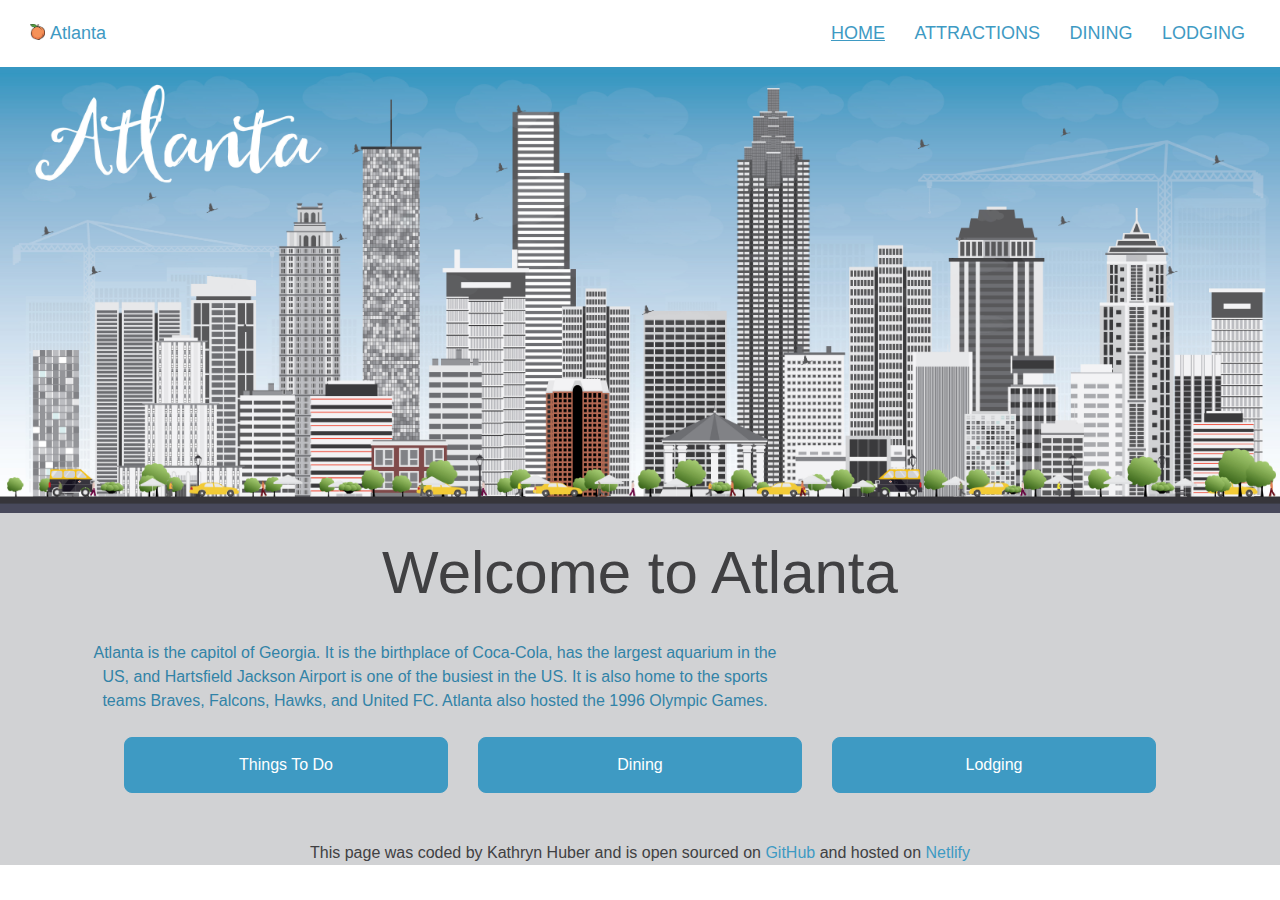
==== index.html @ dfe61197 "Updated lodging.html" ====
<!DOCTYPE html>
<html lang="en">
  <head>
    <meta charset="UTF-8" />
    <meta http-equiv="X-UA-Compatible" content="IE=edge" />
    <meta name="viewport" content="width=device-width, initial-scale=1.0" />
    <!--Bootstrap-->
    <link
      rel="stylesheet"
      href="https://cdn.jsdelivr.net/npm/bootstrap@4.3.1/dist/css/bootstrap.min.css"
      integrity="sha384-ggOyR0iXCbMQv3Xipma34MD+dH/1fQ784/j6cY/iJTQUOhcWr7x9JvoRxT2MZw1T"
      crossorigin="anonymous"
    />
    <!--My CSS File-->
    <link rel="stylesheet" href="/src/styles.css" />

    <title>Hometown Challenge</title>
  </head>
  <body>
    <nav class="d-flex justify-content-between">
      <a href="/" class="logo d-none d-md-block" title="Homepage">
        <img src="/images/peach.png" alt="peach" />Atlanta
      </a>
      <a href="/" class="logo d-block d-md-none" title="Homepage">
        <img src="/images/peach.png" alt="peach" />Atlanta
      </a>

      <ul class="pages">
        <li class="active">
          <a href="/index.html" title="Homepage">HOME</a>
        </li>
        <li>
          <a href="/attractions.html" title="Tour Page">ATTRACTIONS</a>
        </li>
        <li>
          <a href="/dining.html" title="Dining Page">DINING</a>
        </li>
        <li>
          <a href="/lodging.html" title="Lodging Page">LODGING</a>
        </li>
      </ul>
    </nav>

    <div class="banner">
      <img
        src="images/atlanta.jpeg"
        class="atlanta-skyline"
        alt="atlanta skyline"
      />
    </div>
    <div class="hometown">
      <div class="container">
        <br />
        <h1>Welcome to Atlanta</h1>

        <br />
        <p>
          Atlanta is the capitol of Georgia. It is the birthplace of Coca-Cola,
          has the largest aquarium in the US, and Hartsfield Jackson Airport is
          one of the busiest in the US. It is also home to the sports teams
          Braves, Falcons, Hawks, and United FC. Atlanta also hosted the 1996
          Olympic Games.
        </p>
        <div class="row m-4">
          <div class="col-4">
            <a href="/attractions.html" alt="things to do"> Things To Do </a>
          </div>
          <div class="col-4">
            <a
              href="/dining.html"
              target="_blank"
              rel="noreferrer"
              alt="places to eat"
            >
              Dining
            </a>
          </div>
          <div class="col-4">
            <a href="/lodging.html" target="_blank" alt="places to stay">
              Lodging
            </a>
          </div>
        </div>
        <br />
      </div>
    </div>
    <footer>
      <p class="open-source text-center">
        This page was coded by Kathryn Huber and is open sourced on
        <a
          href="https://github.com/krhuber/challenge-hometown"
          class="open-source-link"
          target="_blank"
          alt="github link"
          >GitHub</a
        >
        and hosted on
        <a
          href="https://flourishing-zabaione-586c8c.netlify.app/"
          class="netlify-link"
          target="_blank"
          alt="Netlify link"
          >Netlify</a
        >
      </p>
    </footer>
  </body>
</html>
---- src/styles.css ----
:root {
  --background-color: #d1d2d4;
  --primary-color: #3e9ac3;
  --secondary-color: #404042;
}

nav {
  padding: 20px 30px;
  background-color: white;
  border-radius: 5px;
}

nav img {
  max-width: 15px;
  display: inline-block;
  position: relative;
  top: -2px;
  margin-right: 5px;
}
nav ul {
  padding: 0;
  margin: 0;
}
nav li {
  display: inline;
  list-style: none;
  margin-left: 15px;
  padding: 5px;
  border-radius: 3px;
}
nav a,
.logo {
  font-size: 18px;
}
nav a {
  text-decoration: none;
  font-size: 18px;
  color: var(--primary-color);
  transition: all 100ms ease-in-out;
}

nav a:hover,
nav li.active a {
  color: var(--primary-color);
  text-decoration: underline;
}

footer {
  background: var(--background-color);
  text-decoration: none;
  color: var(--secondary-color);
}
footer .open-source-link {
  text-decoration: none;
  color: var(--primary-color);
}
footer .open-source-link:hover {
  text-decoration: underline;
  color: var(--primary-color);
}
footer .netlify-link {
  text-decoration: none;
  color: var(--primary-color);
}
footer .netlify-link:hover {
  text-decoration: underline;
  color: var(--primary-color);
}

.banner img {
  max-width: 100%;
  display: block;
  background: var(--background-color);
  margin: 0 auto;
}
.hometown {
  background: var(--background-color);
}

.hometown h1 {
  text-align: center;
  color: var(--secondary-color);
  font-size: 60px;
}

.hometown p {
  max-width: 700px;
  text-align: center;
  color: #3183a7;
}

.hometown a {
  display: block;
  text-align: center;
  border: 1px solid var(--primary-color);
  border-radius: 8px;
  padding: 15px 10px;
  background: var(--primary-color);
  color: white;
}

.hometown a:hover {
  background: white;
  color: #3e9ac3;
  text-decoration: none;
  transition: 150ms all ease-in-out;
}

.attractions {
  background: var(--background-color);
}

.attractions img {
  text-align: center;
  max-width: 100%;
}

.attractions h1 {
  text-align: center;
  color: var(--secondary-color);
  font-size: 60px;
}

.attractions h3 {
  text-align: center;
  color: #3183a7;
  text-decoration: underline;
}
.attractions ul {
  list-style: none;
  text-align: center;
}
.attractions-links a {
  text-decoration: none;
  color: var(--primary-color);
}

.attractions-links a:hover {
  text-decoration: underline;
  color: var(--primary-color);
}
.dining {
  background: var(--background-color);
}

.dining img {
  text-align: center;
  max-width: 100%;
}
.dining h1 {
  text-align: center;
  color: var(--secondary-color);
  font-size: 60px;
  margin-top: 20px;
}

.dining .top-restaurants {
  text-decoration: none;
  color: var(--primary-color);
  font-size: 30px;
}

.dining .top-restaurants:hover {
  text-decoration: underline;
  color: var(--primary-color);
}
.dining h4 {
  color: #3e9ac3;
  text-decoration: underline;
}
.dining .varsity-photo {
  max-width: 400px;
}
.dining .varsity-link {
  text-decoration: none;
  color: var(--primary-color);
}

.dining .ok-cafe-photo {
  max-width: 400px;
  margin-bottom: 20px;
}
.dining .ok-cafe-link {
  text-decoration: none;
  color: var(--primary-color);
}

.dining .colonade-photo {
  max-width: 400px;
  margin-bottom: 20px;
}
.dining .colonade-link {
  text-decoration: none;
  color: var(--primary-color);
}
.dining .the-chastain-photo {
  max-width: 400px;
  margin-bottom: 20px;
}
.dining .the-chastain-link {
  text-decoration: none;
  color: var(--primary-color);
}
.dining .takorea-photo {
  max-width: 400px;
  margin-bottom: 20px;
}
.dining .takorea-link {
  text-decoration: none;
  color: var(--primary-color);
}
.dining .tin-lizzys-photo {
  max-width: 400px;
  margin-bottom: 20px;
}
.dining .tin-lizzys-link {
  text-decoration: none;
  color: var(--primary-color);
}

.lodging {
  background: var(--background-color);
}

.lodging img {
  text-align: center;
  max-width: 100%;
}

.lodging h1 {
  text-align: center;
  color: var(--secondary-color);
  font-size: 60px;
}
.lodging h3 {
  color: var(--primary-color);
  margin-bottom: 10px;
}

.lodging .airbnb-photo {
  max-width: 200px;
  margin-bottom: 10px;
}
.lodging .vrbo-photo {
  max-width: 250px;
  margin-bottom: 20px;
}
.lodging .clermont-photo {
  max-width: 250px;
  margin-bottom: 20px;
}
.lodging .ritz-carlton-photo {
  max-width: 250px;
  margin-bottom: 20px;
}

@media (max-width: 900px) {
  nav a {
    font-size: 15px;
  }
  nav {
    padding: 15px 20px;
  }
}
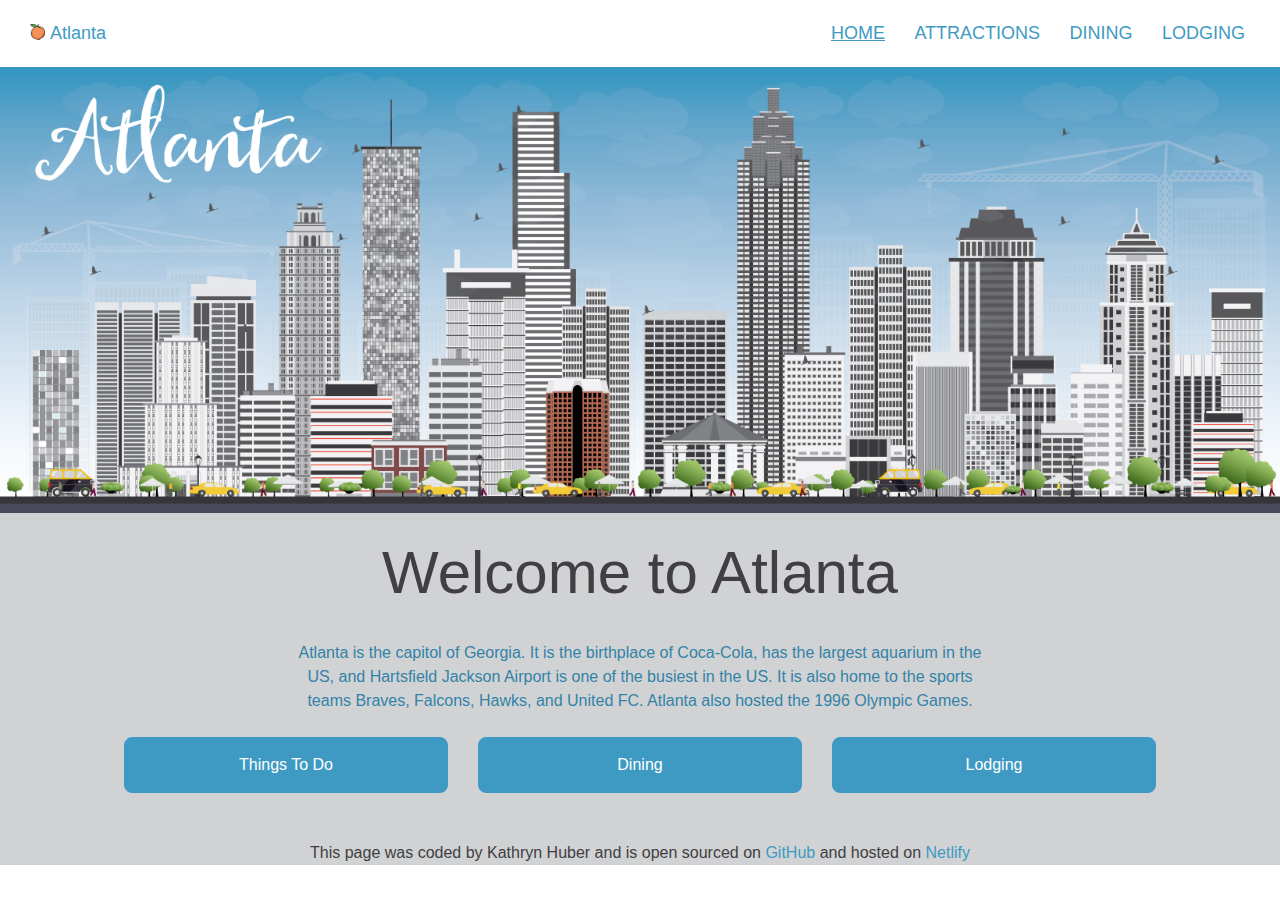
==== commit 998ae175: "Updated CSS" ====
--- a/index.html
+++ b/index.html
@@ -54,7 +54,7 @@
         <h1>Welcome to Atlanta</h1>
 
         <br />
-        <p>
+        <p class="atlanta">
           Atlanta is the capitol of Georgia. It is the birthplace of Coca-Cola,
           has the largest aquarium in the US, and Hartsfield Jackson Airport is
           one of the busiest in the US. It is also home to the sports teams
--- a/src/styles.css
+++ b/src/styles.css
@@ -83,10 +83,11 @@
   font-size: 60px;
 }
 
-.hometown p {
+.hometown .atlanta {
   max-width: 700px;
   text-align: center;
   color: #3183a7;
+  margin: 0 auto;
 }
 
 .hometown a {
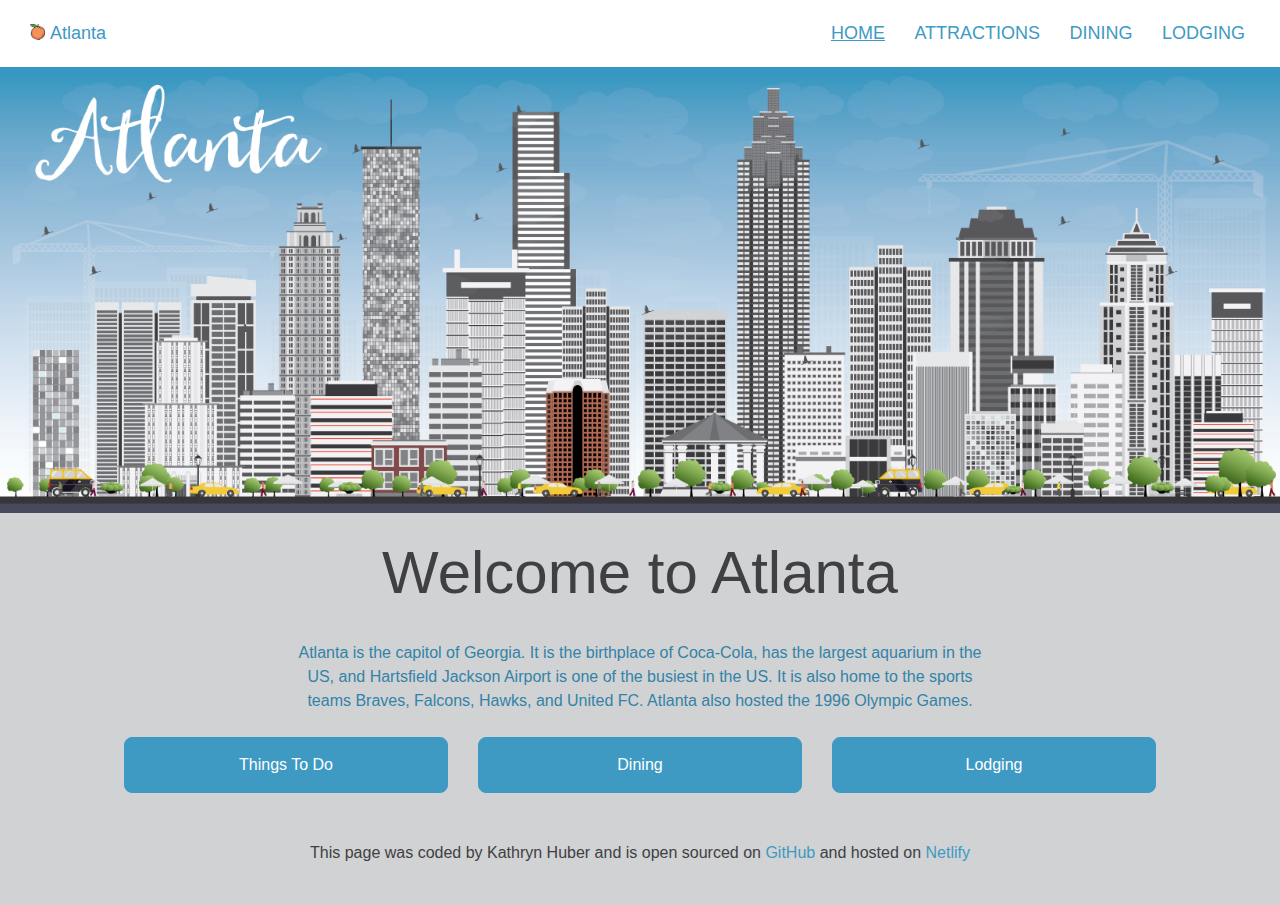
==== commit 83de804d: "Added images to attractions.html" ====
--- a/index.html
+++ b/index.html
@@ -103,6 +103,7 @@
           >Netlify</a
         >
       </p>
+      <br />
     </footer>
   </body>
 </html>
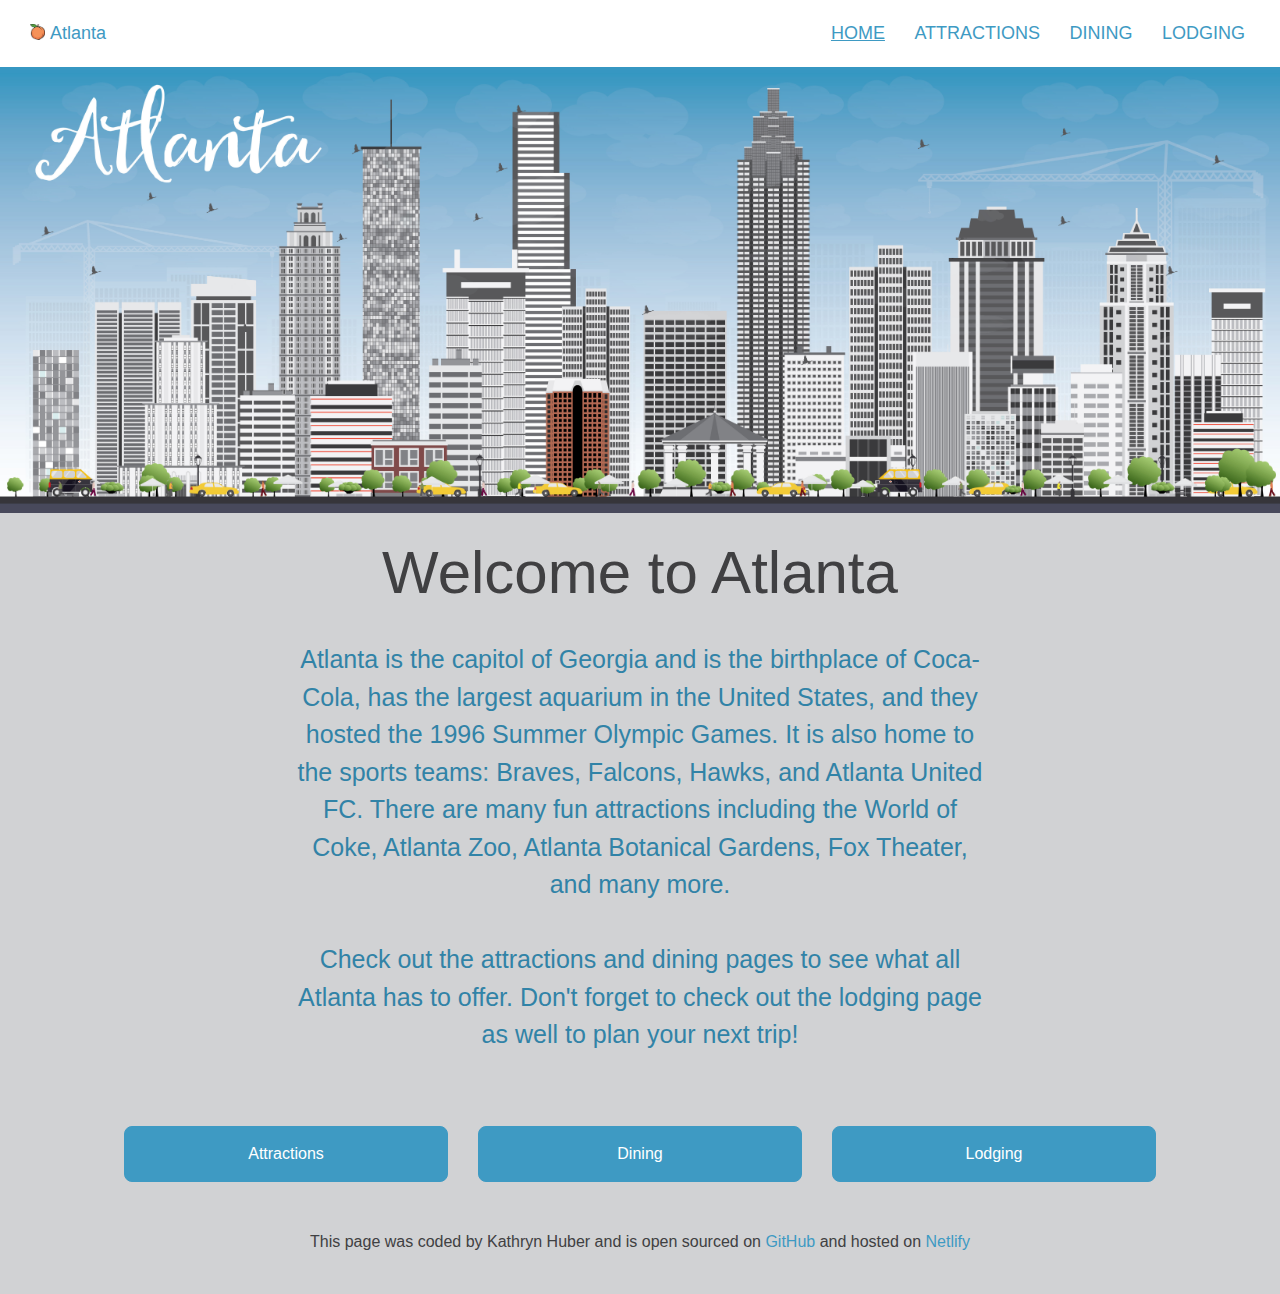
==== commit 83bd95ca: "Updated paragraph on index.html" ====
--- a/index.html
+++ b/index.html
@@ -4,6 +4,7 @@
     <meta charset="UTF-8" />
     <meta http-equiv="X-UA-Compatible" content="IE=edge" />
     <meta name="viewport" content="width=device-width, initial-scale=1.0" />
+
     <!--Bootstrap-->
     <link
       rel="stylesheet"
@@ -52,18 +53,27 @@
       <div class="container">
         <br />
         <h1>Welcome to Atlanta</h1>
-
         <br />
+        <!-- <h3>Plan your next visit!</h3> -->
+        <!-- <br /> -->
         <p class="atlanta">
-          Atlanta is the capitol of Georgia. It is the birthplace of Coca-Cola,
-          has the largest aquarium in the US, and Hartsfield Jackson Airport is
-          one of the busiest in the US. It is also home to the sports teams
-          Braves, Falcons, Hawks, and United FC. Atlanta also hosted the 1996
-          Olympic Games.
+          Atlanta is the capitol of Georgia and is the birthplace of Coca-Cola,
+          has the largest aquarium in the United States, and they hosted the
+          1996 Summer Olympic Games. It is also home to the sports teams:
+          Braves, Falcons, Hawks, and Atlanta United FC. There are many fun
+          attractions including the World of Coke, Atlanta Zoo, Atlanta
+          Botanical Gardens, Fox Theater, and many more.
+          <br />
+          <br />
+          Check out the attractions and dining pages to see what all Atlanta has
+          to offer. Don't forget to check out the lodging page as well to plan
+          your next trip!
         </p>
+        <br />
+        <br />
         <div class="row m-4">
           <div class="col-4">
-            <a href="/attractions.html" alt="things to do"> Things To Do </a>
+            <a href="/attractions.html" alt="attractions"> Attractions </a>
           </div>
           <div class="col-4">
             <a
--- a/src/styles.css
+++ b/src/styles.css
@@ -82,12 +82,17 @@
   color: var(--secondary-color);
   font-size: 60px;
 }
-
-.hometown .atlanta {
+/* .hometown h3 {
+  color: #3183a7;
+  text-align: center;
+} */
+
+.hometown p {
   max-width: 700px;
   text-align: center;
   color: #3183a7;
   margin: 0 auto;
+  font-size: 25px;
 }
 
 .hometown a {
@@ -113,7 +118,8 @@
 
 .attractions img {
   text-align: center;
-  max-width: 100%;
+  max-width: 300px;
+  max-height: 300px;
 }
 
 .attractions h1 {
@@ -125,21 +131,22 @@
 .attractions h3 {
   text-align: center;
   color: #3183a7;
-  text-decoration: underline;
+  font-size: 40px;
 }
 .attractions ul {
   list-style: none;
   text-align: center;
 }
-.attractions-links a {
-  text-decoration: none;
-  color: var(--primary-color);
-}
-
-.attractions-links a:hover {
-  text-decoration: underline;
-  color: var(--primary-color);
-}
+.attractions a {
+  text-decoration: none;
+  color: var(--primary-color);
+}
+
+.attractions a:hover {
+  text-decoration: underline;
+  color: var(--primary-color);
+}
+
 .dining {
   background: var(--background-color);
 }
@@ -152,58 +159,51 @@
   text-align: center;
   color: var(--secondary-color);
   font-size: 60px;
-  margin-top: 20px;
-}
-
-.dining .top-restaurants {
-  text-decoration: none;
+}
+.dining h2 {
+  color: #3183a7;
+  font-size: 40px;
+}
+
+.dining h4 {
   color: var(--primary-color);
   font-size: 30px;
 }
-
-.dining .top-restaurants:hover {
-  text-decoration: underline;
-  color: var(--primary-color);
-}
-.dining h4 {
+.dining .varsity-photo {
+  max-width: 400px;
+}
+.dining .varsity-link {
+  text-decoration: none;
+  color: var(--primary-color);
+}
+
+.dining .ok-cafe-photo {
+  max-width: 400px;
+  margin-bottom: 20px;
+}
+.dining .ok-cafe-link {
+  text-decoration: none;
+  color: var(--primary-color);
+}
+
+.dining .colonade-photo {
+  max-width: 400px;
+  margin-bottom: 20px;
+}
+.dining .colonade-link {
+  text-decoration: none;
+  color: var(--primary-color);
+}
+.dining .the-chastain-photo {
+  max-width: 400px;
+  margin-bottom: 20px;
+}
+.dining .the-chastain-link {
+  text-decoration: none;
   color: #3e9ac3;
-  text-decoration: underline;
-}
-.dining .varsity-photo {
-  max-width: 400px;
-}
-.dining .varsity-link {
-  text-decoration: none;
-  color: var(--primary-color);
-}
-
-.dining .ok-cafe-photo {
-  max-width: 400px;
-  margin-bottom: 20px;
-}
-.dining .ok-cafe-link {
-  text-decoration: none;
-  color: var(--primary-color);
-}
-
-.dining .colonade-photo {
-  max-width: 400px;
-  margin-bottom: 20px;
-}
-.dining .colonade-link {
-  text-decoration: none;
-  color: var(--primary-color);
-}
-.dining .the-chastain-photo {
-  max-width: 400px;
-  margin-bottom: 20px;
-}
-.dining .the-chastain-link {
-  text-decoration: none;
-  color: var(--primary-color);
 }
 .dining .takorea-photo {
-  max-width: 400px;
+  max-width: 490px;
   margin-bottom: 20px;
 }
 .dining .takorea-link {
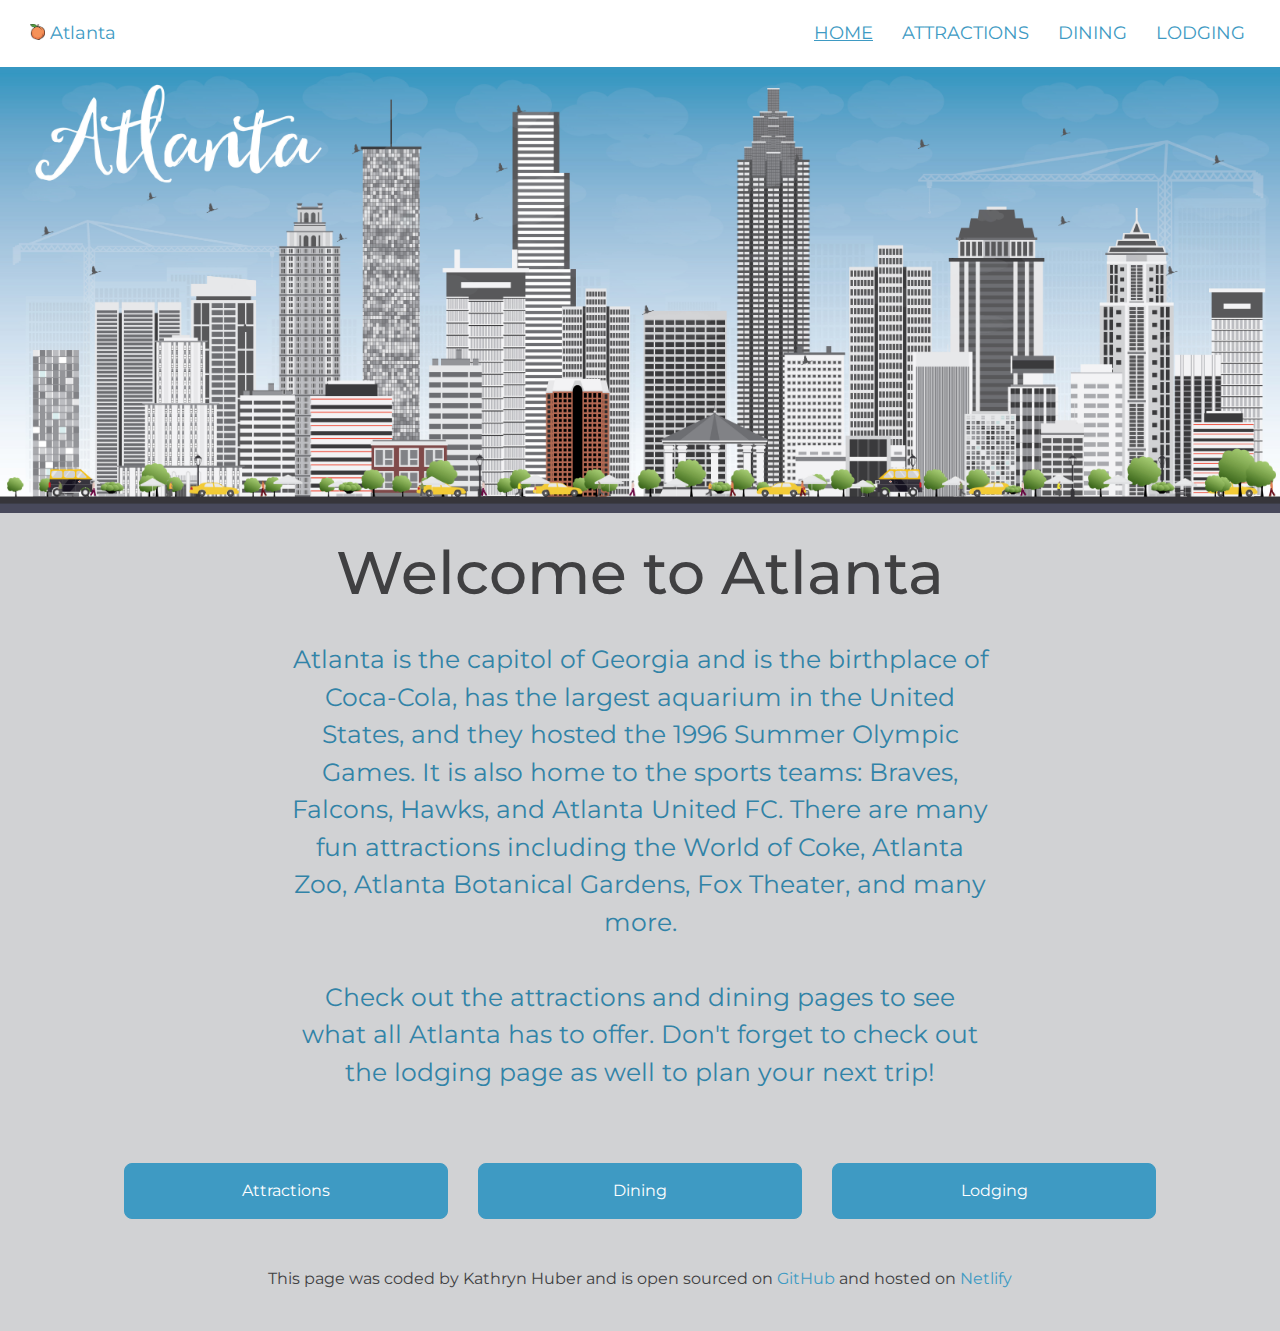
==== commit 5474a9c2: "Added google fonts" ====
--- a/index.html
+++ b/index.html
@@ -4,6 +4,14 @@
     <meta charset="UTF-8" />
     <meta http-equiv="X-UA-Compatible" content="IE=edge" />
     <meta name="viewport" content="width=device-width, initial-scale=1.0" />
+
+    <!--Google Fonts-->
+    <link rel="preconnect" href="https://fonts.googleapis.com" />
+    <link rel="preconnect" href="https://fonts.gstatic.com" crossorigin />
+    <link
+      href="https://fonts.googleapis.com/css2?family=Montserrat:wght@300;400;500&display=swap"
+      rel="stylesheet"
+    />
 
     <!--Bootstrap-->
     <link
--- a/src/styles.css
+++ b/src/styles.css
@@ -3,7 +3,9 @@
   --primary-color: #3e9ac3;
   --secondary-color: #404042;
 }
-
+body {
+  font-family: "Montserrat", sans-serif;
+}
 nav {
   padding: 20px 30px;
   background-color: white;
@@ -130,8 +132,9 @@
 
 .attractions h3 {
   text-align: center;
-  color: #3183a7;
-  font-size: 40px;
+  margin: 0 auto;
+  color: #3183a7;
+  font-size: 45px;
 }
 .attractions ul {
   list-style: none;
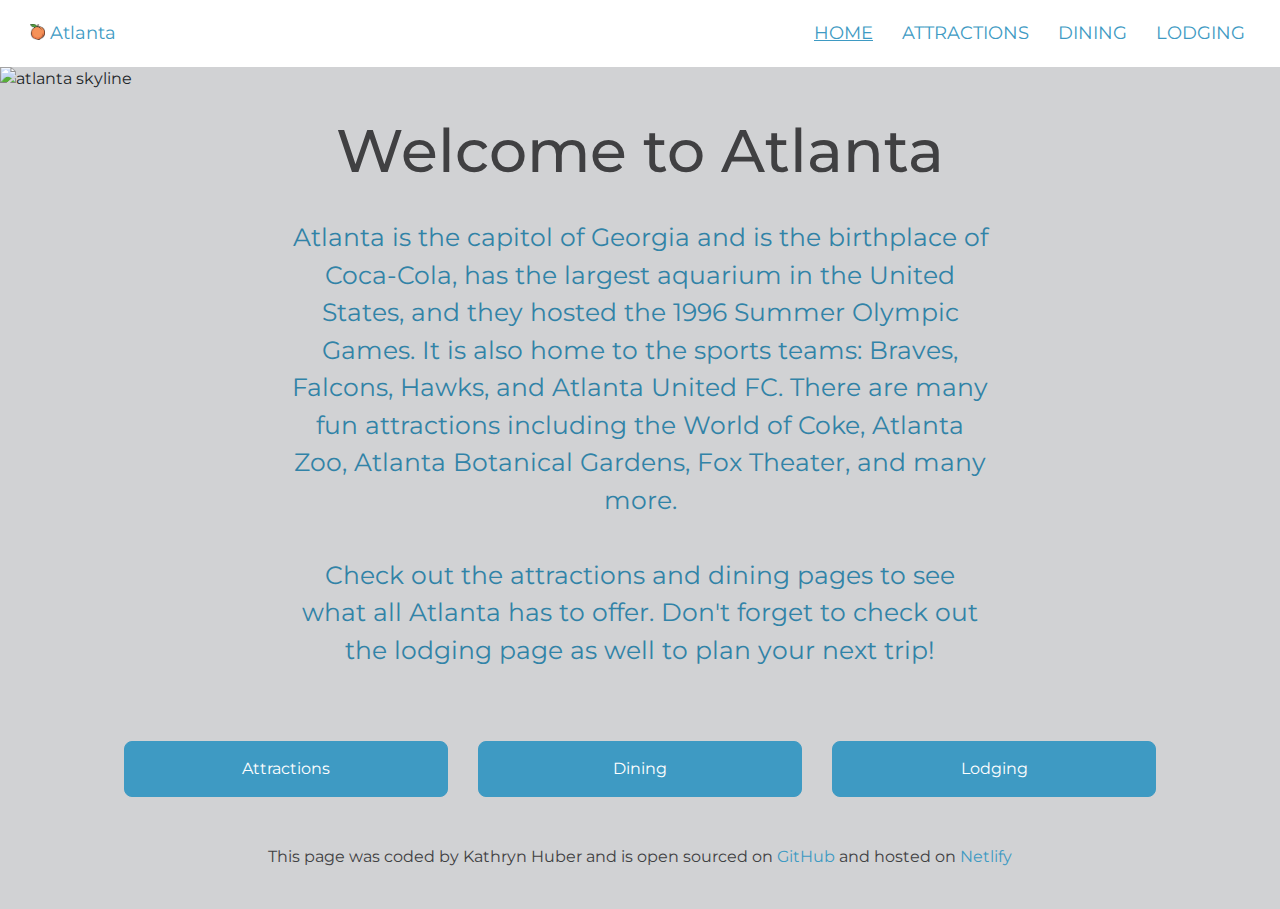
==== commit 4d07bd57: "Updated images" ====
--- a/index.html
+++ b/index.html
@@ -52,7 +52,7 @@
 
     <div class="banner">
       <img
-        src="images/atlanta.jpeg"
+        src="images/atlanta.png"
         class="atlanta-skyline"
         alt="atlanta skyline"
       />
--- a/src/styles.css
+++ b/src/styles.css
@@ -30,10 +30,7 @@
   padding: 5px;
   border-radius: 3px;
 }
-nav a,
-.logo {
-  font-size: 18px;
-}
+
 nav a {
   text-decoration: none;
   font-size: 18px;
@@ -119,9 +116,9 @@
 }
 
 .attractions img {
+  display: inline-block;
   text-align: center;
   max-width: 300px;
-  max-height: 300px;
 }
 
 .attractions h1 {
@@ -150,6 +147,48 @@
   color: var(--primary-color);
 }
 
+.attractions .braves-stadium-photo {
+  text-align: center;
+  margin: 0 auto;
+  max-width: 400px;
+}
+.attractions .falcons-stadium-photo {
+  text-align: center;
+  margin: 0 auto;
+  max-width: 390px;
+}
+
+.attractions .atlanta-united-stadium-photo {
+  text-align: center;
+  margin: 0 auto;
+  max-width: 400px;
+}
+
+.attractions .hawks-stadium-photo {
+  text-align: center;
+  margin: 0 auto;
+  max-width: 400px;
+}
+
+.attractions .fox-theater-photo {
+  text-align: center;
+  margin: 0 auto;
+  max-width: 375px;
+}
+.attractions .atl-symphony-photo {
+  text-align: center;
+  margin: 0 auto;
+  max-width: 375px;
+}
+.attractions .tabernacle-photo {
+  text-align: center;
+  margin: 0 auto;
+  max-width: 318px;
+}
+.attractions .symphony-link {
+  position: relative;
+  right: -23px;
+}
 .dining {
   background: var(--background-color);
 }
@@ -165,15 +204,27 @@
 }
 .dining h2 {
   color: #3183a7;
-  font-size: 40px;
+  font-size: 35px;
+  font-weight: bold;
+  text-align: center;
 }
 
 .dining h4 {
   color: var(--primary-color);
   font-size: 30px;
-}
+  text-align: center;
+}
+.dining h4:hover {
+  color: var(--primary-color);
+  text-decoration: underline;
+}
+
 .dining .varsity-photo {
   max-width: 400px;
+  margin: 0 auto;
+  text-align: center;
+  margin: 0 auto;
+  text-align: center;
 }
 .dining .varsity-link {
   text-decoration: none;
@@ -182,7 +233,8 @@
 
 .dining .ok-cafe-photo {
   max-width: 400px;
-  margin-bottom: 20px;
+  margin: 0 auto;
+  text-align: center;
 }
 .dining .ok-cafe-link {
   text-decoration: none;
@@ -191,7 +243,8 @@
 
 .dining .colonade-photo {
   max-width: 400px;
-  margin-bottom: 20px;
+  margin: 0 auto;
+  text-align: center;
 }
 .dining .colonade-link {
   text-decoration: none;
@@ -199,15 +252,17 @@
 }
 .dining .the-chastain-photo {
   max-width: 400px;
-  margin-bottom: 20px;
+  margin: 0 auto;
+  text-align: center;
 }
 .dining .the-chastain-link {
   text-decoration: none;
   color: #3e9ac3;
 }
 .dining .takorea-photo {
-  max-width: 490px;
-  margin-bottom: 20px;
+  max-width: 485px;
+  margin: 0 auto;
+  text-align: center;
 }
 .dining .takorea-link {
   text-decoration: none;
@@ -215,7 +270,8 @@
 }
 .dining .tin-lizzys-photo {
   max-width: 400px;
-  margin-bottom: 20px;
+  margin: 0 auto;
+  text-align: center;
 }
 .dining .tin-lizzys-link {
   text-decoration: none;
@@ -224,6 +280,7 @@
 
 .lodging {
   background: var(--background-color);
+  text-align: center;
 }
 
 .lodging img {
@@ -241,21 +298,38 @@
   margin-bottom: 10px;
 }
 
+.lodging a {
+  text-decoration: none;
+  color: var(--primary-color);
+}
+
+.lodging a:hover {
+  text-decoration: underline;
+  color: var(--primary-color);
+}
 .lodging .airbnb-photo {
   max-width: 200px;
   margin-bottom: 10px;
+  margin: 0 auto;
+  text-align: center;
 }
 .lodging .vrbo-photo {
   max-width: 250px;
   margin-bottom: 20px;
+  margin: 0 auto;
+  text-align: center;
 }
 .lodging .clermont-photo {
-  max-width: 250px;
+  max-width: 300px;
   margin-bottom: 20px;
-}
-.lodging .ritz-carlton-photo {
-  max-width: 250px;
+  margin: 0 auto;
+  text-align: center;
+}
+.lodging .hilton-photo {
+  max-width: 300px;
   margin-bottom: 20px;
+  margin: 0 auto;
+  text-align: center;
 }
 
 @media (max-width: 900px) {
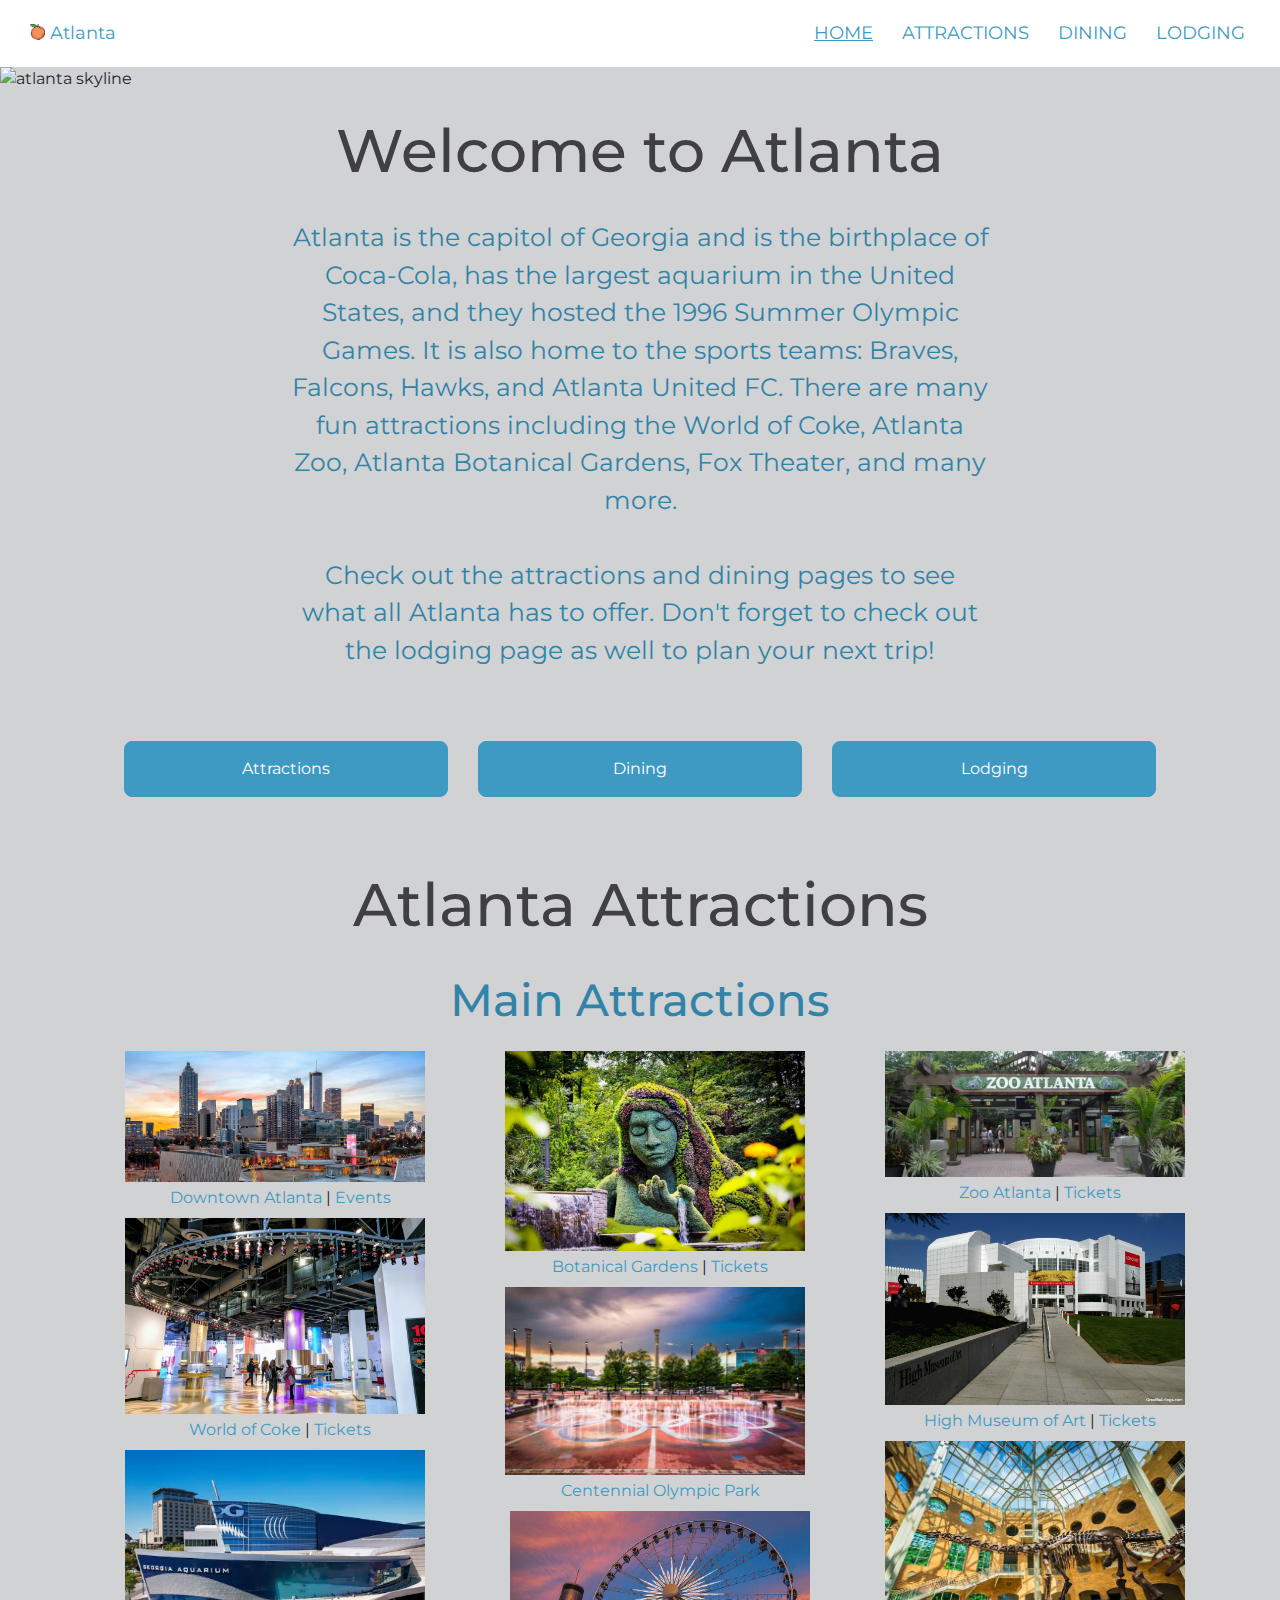
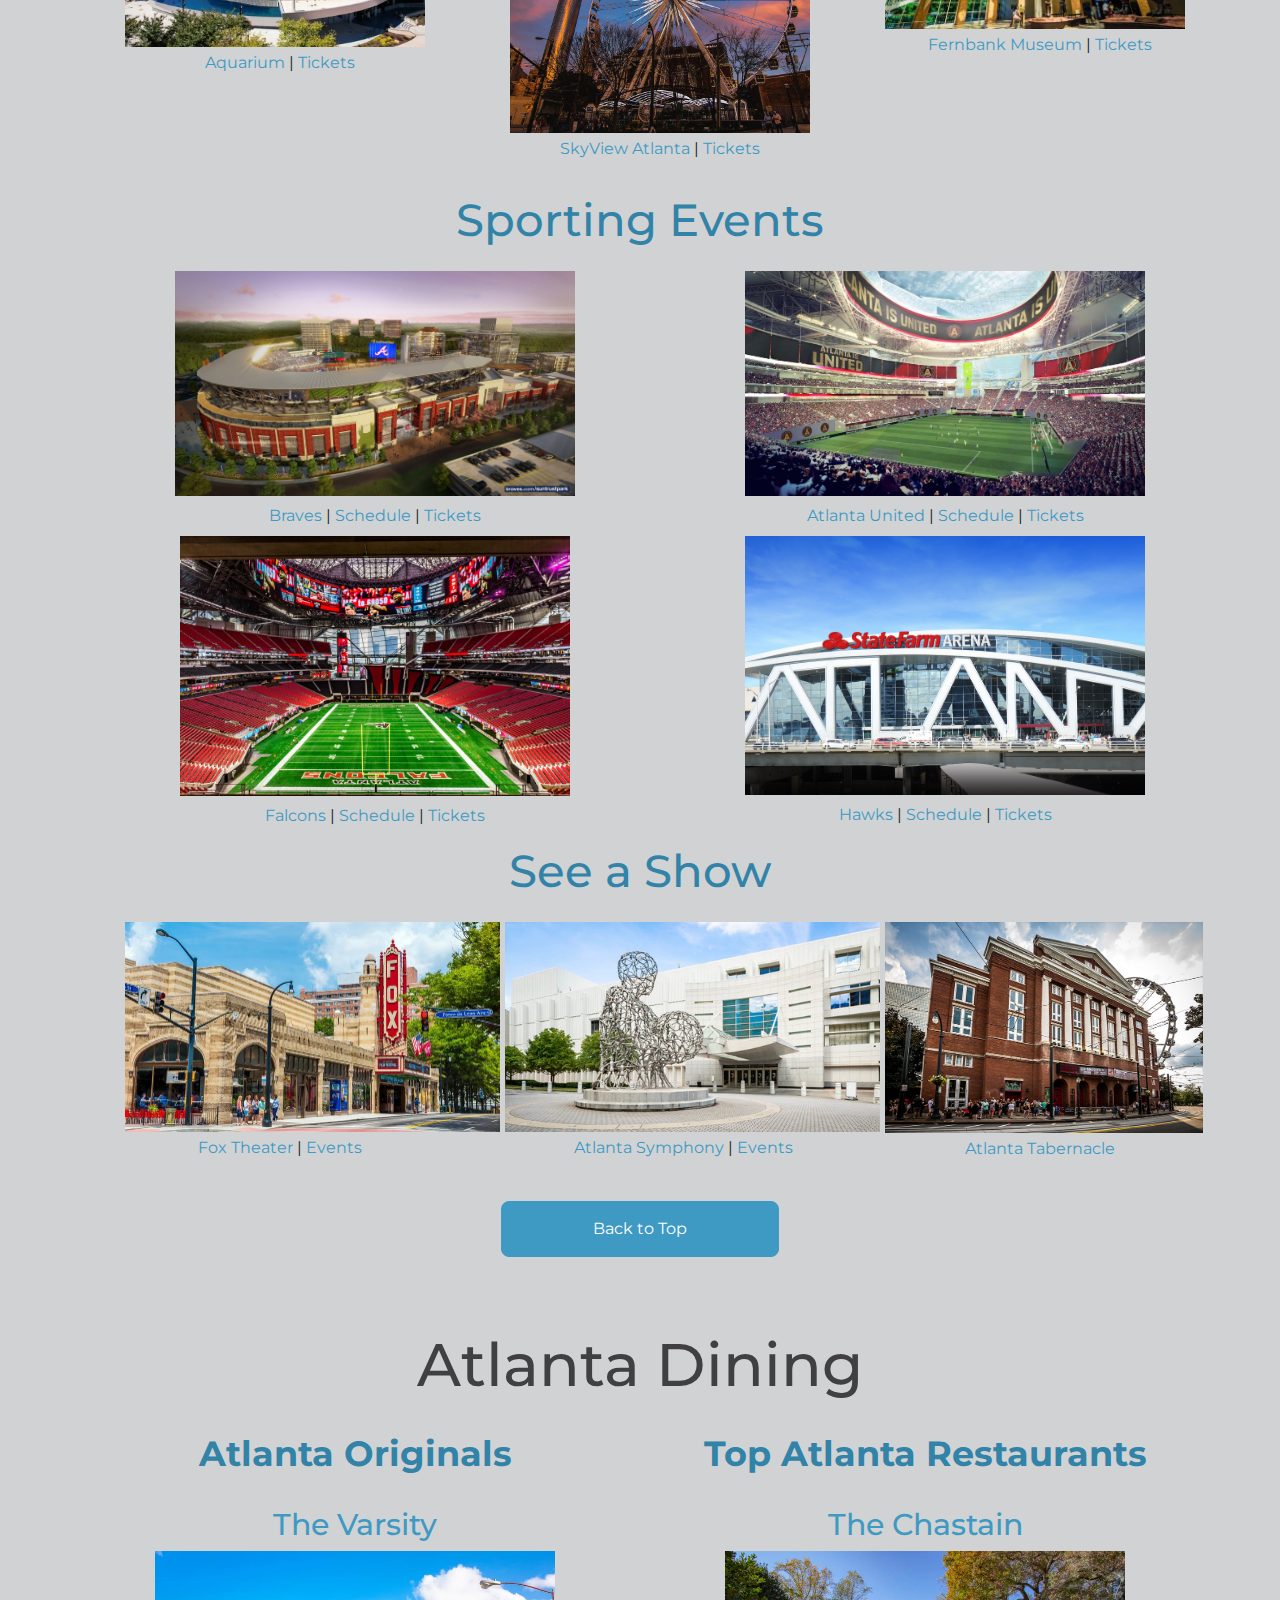
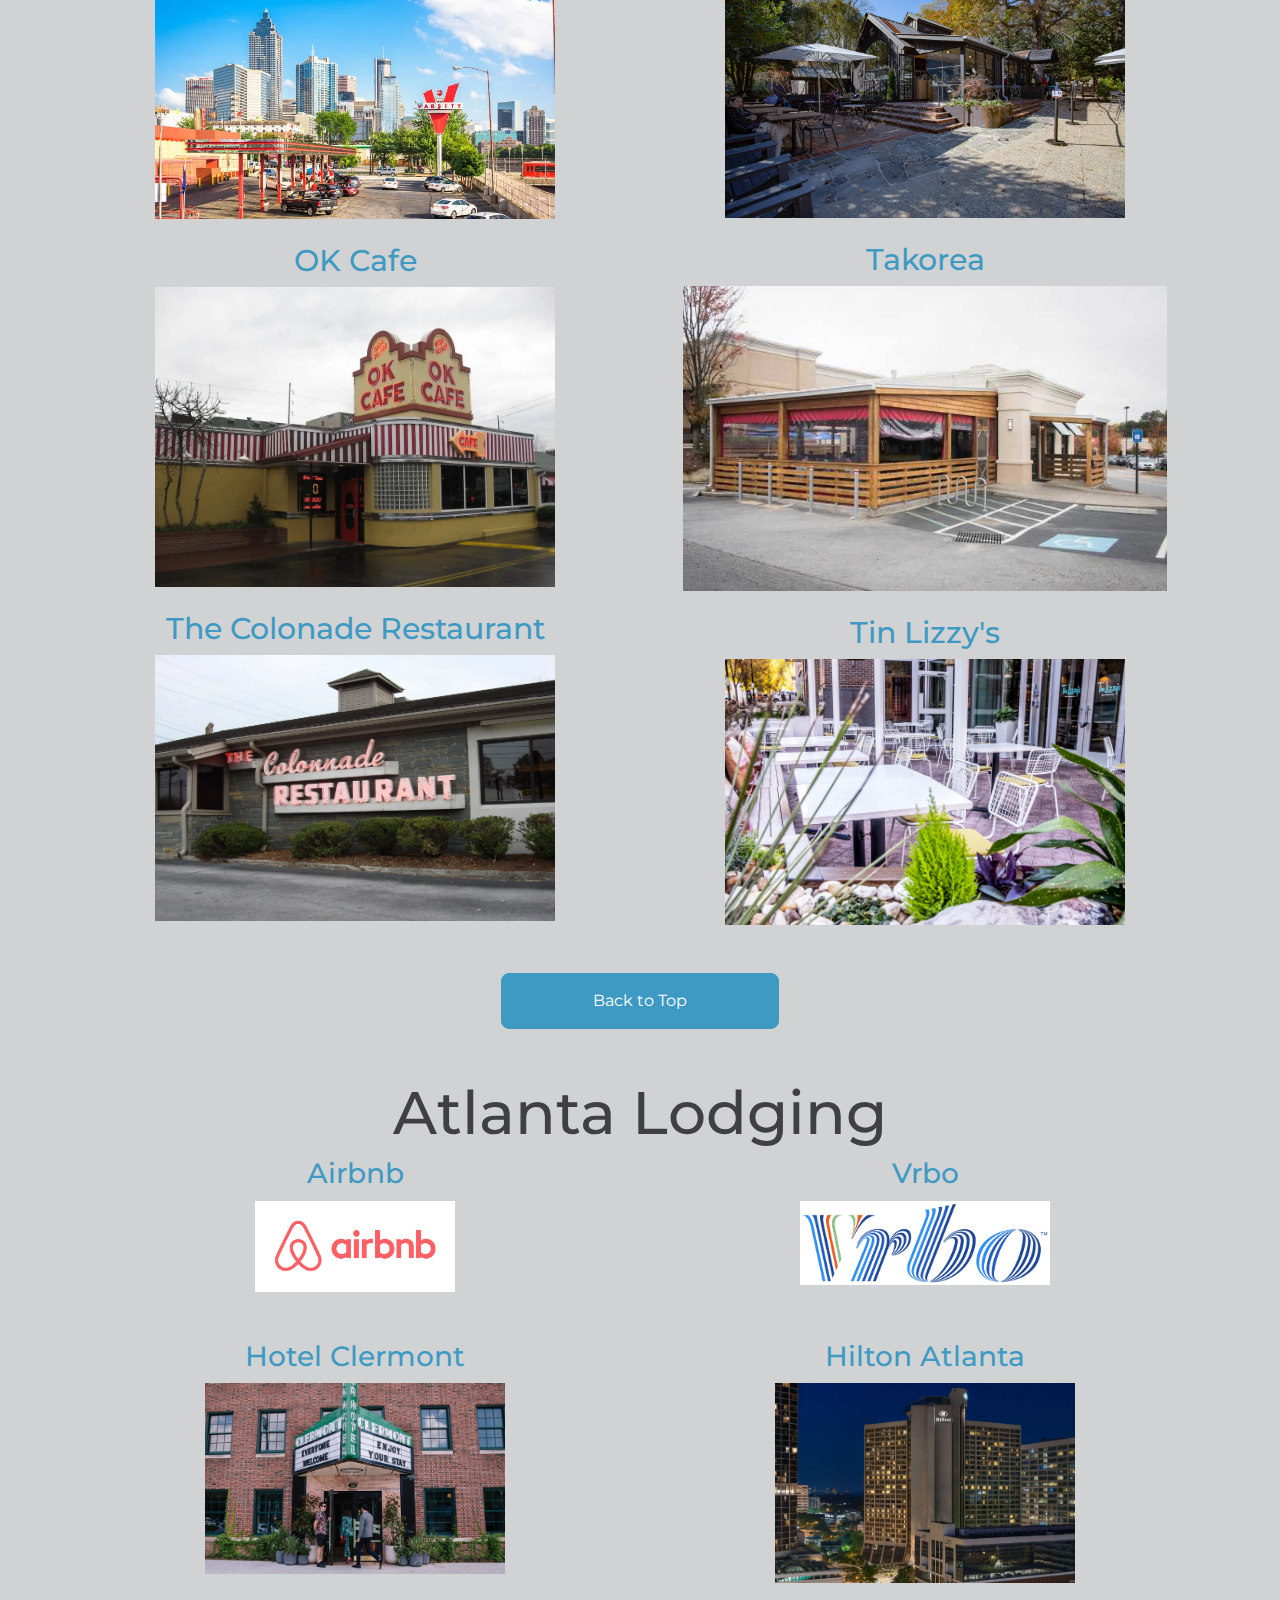
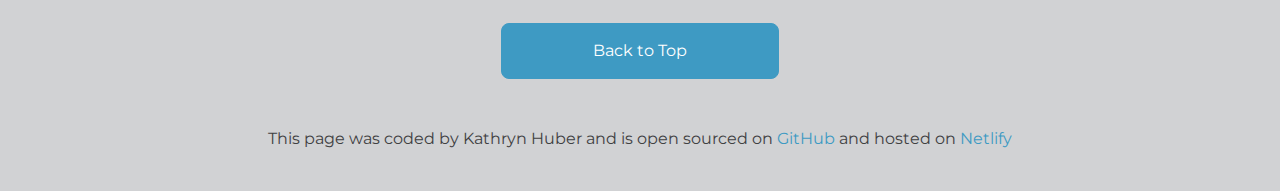
==== commit dada8c38: "Made site all one page on index.html" ====
--- a/index.html
+++ b/index.html
@@ -34,18 +34,18 @@
         <img src="/images/peach.png" alt="peach" />Atlanta
       </a>
 
-      <ul class="pages">
+      <ul class="pages" id="back-to-top">
         <li class="active">
           <a href="/index.html" title="Homepage">HOME</a>
         </li>
         <li>
-          <a href="/attractions.html" title="Tour Page">ATTRACTIONS</a>
+          <a href="#attractions" title="Tour Page">ATTRACTIONS</a>
         </li>
         <li>
-          <a href="/dining.html" title="Dining Page">DINING</a>
+          <a href="#dining" title="Dining Page">DINING</a>
         </li>
         <li>
-          <a href="/lodging.html" title="Lodging Page">LODGING</a>
+          <a href="#lodging" title="Lodging Page">LODGING</a>
         </li>
       </ul>
     </nav>
@@ -79,29 +79,661 @@
         </p>
         <br />
         <br />
-        <div class="row m-4">
-          <div class="col-4">
-            <a href="/attractions.html" alt="attractions"> Attractions </a>
-          </div>
-          <div class="col-4">
-            <a
-              href="/dining.html"
-              target="_blank"
-              rel="noreferrer"
-              alt="places to eat"
-            >
-              Dining
-            </a>
-          </div>
-          <div class="col-4">
-            <a href="/lodging.html" target="_blank" alt="places to stay">
-              Lodging
-            </a>
+        <div class="row m-4 links">
+          <div class="col-4">
+            <a href="#attractions" alt="attractions"> Attractions </a>
+          </div>
+          <div class="col-4">
+            <a href="#dining" alt="places to eat"> Dining </a>
+          </div>
+          <div class="col-4">
+            <a href="#lodging" alt="places to stay"> Lodging </a>
           </div>
         </div>
         <br />
       </div>
     </div>
+    <!--ATTRACTIONS INFO-->
+    <div class="attractions" id="attractions">
+      <div class="container">
+        <br />
+        <h1>Atlanta Attractions</h1>
+
+        <br />
+        <div class="row">
+          <h3>Main Attractions</h3>
+        </div>
+        <br />
+        <div class="attractions-links row">
+          <div class="col-4">
+            <ul>
+              <li class="mb-2">
+                <img
+                  src="/images/downtown_atl.png"
+                  class="downtown-atl-photo mb-1 d-none d-lg-block"
+                />
+                <a
+                  href="https://www.atlantadowntown.com/"
+                  alt="downtown Atlanta"
+                  target="_blank"
+                  >Downtown Atlanta</a
+                >
+                |
+                <a
+                  href="https://www.atlantadowntown.com/experience/events"
+                  alt="events"
+                  target="_blank"
+                  >Events</a
+                >
+              </li>
+              <li class="mb-2">
+                <img
+                  src="/images/coke.png"
+                  class="world-of-coke-photo mb-1 d-none d-lg-block"
+                />
+                <a
+                  href="https://www.worldofcoca-cola.com/"
+                  alt="World of Coke Site"
+                  target="_blank"
+                  >World of Coke</a
+                >
+                |
+                <a
+                  href="https://www.worldofcoca-cola.com/plan-your-visit/"
+                  alt="world of coke tickets"
+                  target="_blank"
+                  >Tickets</a
+                >
+              </li>
+              <li class="mb-2">
+                <img
+                  src="/images/aquarium.png"
+                  class="aquarium-photo mb-1 d-none d-lg-block"
+                />
+                <a
+                  href="https://www.georgiaaquarium.org/"
+                  alt="GA Aquarium Site"
+                  target="_blank"
+                  >Aquarium</a
+                >
+                |
+                <a
+                  href="https://www.georgiaaquarium.org/tickets/"
+                  alt="aquarium tickets"
+                  target="_blank"
+                  >Tickets</a
+                >
+              </li>
+            </ul>
+          </div>
+
+          <div class="col-4">
+            <ul>
+              <li class="mb-2">
+                <img
+                  src="/images/garden.png"
+                  class="botanical-photo mb-1 d-none d-lg-block"
+                />
+                <a
+                  href="https://atlantabg.org/"
+                  alt="The Botanical Gardens Site"
+                  target="_blank"
+                  >Botanical Gardens</a
+                >
+                |
+                <a
+                  href="https://atlantabg.org/tickets/"
+                  alt="The Botanical Gardens tickets"
+                  target="_blank"
+                  >Tickets</a
+                >
+              </li>
+              <li class="mb-2">
+                <img
+                  src="/images/centenial_olympic_park.png"
+                  class="centennial-photo mb-1 d-none d-lg-block"
+                />
+                <a
+                  href="https://www.gwcca.org/centennial-olympic-park"
+                  alt="Centennial Olympic Park Site"
+                  target="_blank"
+                  >Centennial Olympic Park</a
+                >
+              </li>
+              <li class="mb-2">
+                <img
+                  src="/images/atl_skyview.png"
+                  class="skyview-photo mb-1 d-none d-lg-block"
+                />
+                <a
+                  href="https://www.skyviewatlanta.com/"
+                  alt="Skyview ATL Site"
+                  target="_blank"
+                  >SkyView Atlanta</a
+                >
+                |
+                <a
+                  href="https://www.skyviewatlanta.com/tickets"
+                  alt="Skyview tickets"
+                  target="_blank"
+                  >Tickets</a
+                >
+              </li>
+            </ul>
+          </div>
+
+          <div class="col-4">
+            <ul>
+              <li class="mb-2">
+                <img
+                  src="/images/zoo_atl.png"
+                  class="zoo-photo mb-1 d-none d-lg-block"
+                />
+                <a
+                  href="https://zooatlanta.org/"
+                  alt="Zoo ATL Site"
+                  target="_blank"
+                  >Zoo Atlanta</a
+                >
+                |
+                <a
+                  href="https://zooatlanta.org/tickets/"
+                  alt="Zoo tickets"
+                  target="_blank"
+                  >Tickets</a
+                >
+              </li>
+              <li class="mb-2">
+                <img
+                  src="/images/high_museum.png"
+                  class="high-museum-photo mb-1 d-none d-lg-block"
+                />
+                <a
+                  href="https://high.org/"
+                  alt="High Muesum Site"
+                  target="_blank"
+                  >High Museum of Art</a
+                >
+                |
+                <a
+                  href="https://high.org/tickets/"
+                  alt="High Musuem tickets"
+                  target="_blank"
+                  >Tickets</a
+                >
+              </li>
+              <li class="mb-2">
+                <img
+                  src="/images/fernbank.png"
+                  class="fernbank-museum-photo mb-1 d-none d-lg-block"
+                />
+                <a
+                  href="https://www.fernbankmuseum.org/"
+                  alt="fernbank muesum"
+                  target="_blank"
+                  >Fernbank Museum</a
+                >
+                |
+                <a
+                  href="https://www.fernbankmuseum.org/visit/buy-tickets/non-member-tickets/"
+                  alt="fernbank tickets"
+                  target="_blank"
+                  >Tickets</a
+                >
+              </li>
+            </ul>
+          </div>
+        </div>
+        <div class="row">
+          <h3 class="mt-3">Sporting Events</h3>
+        </div>
+        <br />
+        <div class="row attractions-links">
+          <div class="col-6">
+            <ul>
+              <li class="mb-2">
+                <img
+                  src="/images/braves.png"
+                  class="braves-stadium-photo mb-2 d-none d-lg-block"
+                />
+
+                <a
+                  href="https://www.mlb.com/braves"
+                  alt="braves homepage"
+                  target="_blank"
+                  >Braves</a
+                >
+                |
+                <a
+                  href="https://www.mlb.com/braves/schedule"
+                  alt="braves schedule"
+                  target="_blank"
+                  >Schedule</a
+                >
+                |
+                <a
+                  href="https://www.mlb.com/braves/tickets"
+                  alt="Braves Tickets"
+                  target="_blank"
+                  >Tickets</a
+                >
+              </li>
+              <li class="mb-2">
+                <img
+                  src="/images/mercedes_benz.png"
+                  class="falcons-stadium-photo mb-2 d-none d-lg-block"
+                />
+
+                <a
+                  href="https://www.atlantafalcons.com/"
+                  alt="falcons homepage"
+                  target="_blank"
+                  >Falcons</a
+                >
+                |
+                <a
+                  href="https://www.atlantafalcons.com/schedule/"
+                  alt="falcons schedule"
+                  target="_blank"
+                  >Schedule</a
+                >
+                |
+                <a
+                  href="https://www.atlantafalcons.com/tickets/"
+                  alt="falcons tickets"
+                  target="_blank"
+                  >Tickets</a
+                >
+              </li>
+            </ul>
+          </div>
+
+          <div class="col-6">
+            <ul>
+              <li class="mb-2">
+                <img
+                  src="/images/atlanta_united.png"
+                  class="atlanta-united-stadium-photo mb-2 d-none d-lg-block"
+                />
+
+                <a
+                  href="https://www.atlutd.com/"
+                  alt="Atlanta United homepage"
+                  target="_blank"
+                  >Atlanta United</a
+                >
+                |
+                <a
+                  href="https://www.atlutd.com/schedule/"
+                  alt="Atlanta United schedule"
+                  target="_blank"
+                  >Schedule</a
+                >
+                |
+                <a
+                  href="https://www.atlutd.com/tickets/"
+                  alt="Atlanta United tickets"
+                  target="_blank"
+                  >Tickets</a
+                >
+              </li>
+              <li class="mb-2">
+                <img
+                  src="/images/state_farm.png"
+                  class="hawks-stadium-photo mb-2 d-none d-lg-block"
+                />
+                <a
+                  href="https://www.nba.com/hawks?tmd=1"
+                  alt="Hawks homepage"
+                  target="_blank"
+                  >Hawks</a
+                >
+                |
+                <a
+                  href="https://www.nba.com/hawks/schedule"
+                  alt="Hawks schedule"
+                  target="_blank"
+                  >Schedule</a
+                >
+                |
+                <a
+                  href="https://www.nba.com/hawks/tickets"
+                  alt="Hawks tickets"
+                  target="_blank"
+                  >Tickets</a
+                >
+              </li>
+            </ul>
+          </div>
+        </div>
+        <div class="row">
+          <h3>See a Show</h3>
+        </div>
+        <br />
+        <div class="row attractions-links mb-4">
+          <div class="col-4">
+            <ul>
+              <li class="mb-2">
+                <img
+                  src="/images/fox_theater.png"
+                  class="fox-theater-photo mb-1 d-none d-lg-block"
+                />
+                <a
+                  href="https://www.foxtheatre.org/?utm_source=google&utm_medium=paidsearch&utm_campaign=EvergreenSearch2223&gclid=CjwKCAiA68ebBhB-EiwALVC-Nk-nt1QLtPwYn4zCJ_jZoPufgy0QdzKLhhULQgbKAlKsJTiLxqoLkBoCQaUQAvD_BwE"
+                  alt="Fox Theater Site"
+                  target="_blank"
+                  >Fox Theater</a
+                >
+                |
+                <a
+                  href="https://www.foxtheatre.org/events"
+                  alt="fox theater tickets"
+                  target="_blank"
+                  >Events</a
+                >
+              </li>
+            </ul>
+          </div>
+          <div class="col-4">
+            <ul>
+              <li class="mb-2">
+                <img
+                  src="/images/atl_symphony.png"
+                  class="atl-symphony-photo mb-1 d-none d-lg-block"
+                />
+                <a
+                  href="https://www.aso.org/"
+                  alt="Atl Symphony Site"
+                  target="_blank"
+                  class="symphony-link"
+                  >Atlanta Symphony</a
+                >
+                <a class="symphony-link">|</a>
+                <a
+                  href="https://www.aso.org/concerts-tickets"
+                  alt="Atl Symphony tickets"
+                  target="_blank"
+                  class="symphony-link"
+                  >Events</a
+                >
+              </li>
+            </ul>
+          </div>
+          <div class="col-4">
+            <ul>
+              <li class="mb-2">
+                <img
+                  src="/images/tabernacle.png"
+                  class="tabernacle-photo mb-1 d-none d-lg-block"
+                />
+                <a
+                  href="https://www.tabernacleatl.com/"
+                  alt="tabernacle ATL Site"
+                  target="_blank"
+                  >Atlanta Tabernacle</a
+                >
+              </li>
+            </ul>
+          </div>
+        </div>
+        <div class="links">
+          <a href="#back-to-top" class="back-to-top w-25"> Back to Top </a>
+        </div>
+        <br />
+        <br />
+      </div>
+    </div>
+    <!--DINING INFO-->
+    <div class="dining" id="dining">
+      <div class="container">
+        <br />
+        <h1>Atlanta Dining</h1>
+
+        <br />
+        <div class="row mb-4">
+          <div class="col-6">
+            <h2>Atlanta Originals</h2>
+            <br />
+            <h4>
+              <a
+                href="https://thevarsity.com/pages/the-varsity-atlanta"
+                alt="the varsity link"
+                class="varsity-link"
+                target="_blank"
+                >The Varsity</a
+              >
+            </h4>
+            <a
+              href="https://thevarsity.com/pages/the-varsity-atlanta"
+              alt="the varsity link"
+              class="varsity-link mb-4 d-none d-lg-block"
+              target="_blank"
+            >
+              <img
+                src="/images/the_varsity.png"
+                alt="the varsity"
+                class="varsity-photo mb-4 d-none d-lg-block"
+            /></a>
+
+            <h4>
+              <a
+                href="http://www.okcafe.com/"
+                alt="ok cafe link"
+                class="ok-cafe-link"
+                target="_blank"
+                >OK Cafe
+              </a>
+            </h4>
+            <a
+              href="http://www.okcafe.com/"
+              alt="ok cafe link"
+              class="ok-cafe-link mb-4 d-none d-lg-block"
+              target="_blank"
+            >
+              <img
+                src="/images/ok_cafe.png"
+                alt="ok cafe photo"
+                class="ok-cafe-photo mb-4 d-none d-lg-block"
+              />
+            </a>
+            <h4>
+              <a
+                href="https://www.thecolonnadeatlanta.com/"
+                alt="ok cafe link"
+                class="colonade-link"
+                target="_blank"
+                >The Colonade Restaurant</a
+              >
+            </h4>
+            <a
+              href="https://www.thecolonnadeatlanta.com/"
+              alt="ok cafe link"
+              class="colonade-link mb-4 d-none d-lg-block"
+              target="_blank"
+            >
+              <img
+                src="/images/colonade.png"
+                alt="ok cafe photo"
+                class="colonade-photo mb-4 d-none d-lg-block"
+              />
+            </a>
+          </div>
+          <div class="col-6">
+            <h2 class="top-restaurants">Top Atlanta Restaurants</h2>
+            <br />
+            <h4>
+              <a
+                href="https://thechastainatl.com/about/"
+                alt="the chastain"
+                class="the-chastain-link"
+                target="_blank"
+                >The Chastain
+              </a>
+            </h4>
+            <a
+              href="https://thechastainatl.com/about/"
+              alt="the chastain"
+              class="the-chastain-link mb-4 d-none d-lg-block"
+              target="_blank"
+            >
+              <img
+                src="images/the_chastain.png"
+                alt="the chastain photo"
+                class="the-chastain-photo mb-4 d-none d-lg-block"
+              />
+            </a>
+
+            <h4>
+              <a
+                href="https://www.mytakorea.com/"
+                alt="takorea"
+                class="takorea-link"
+                target="_blank"
+                >Takorea
+              </a>
+            </h4>
+            <a
+              href="https://www.mytakorea.com/"
+              alt="takorea"
+              class="takorea-link mb-4 d-none d-lg-block"
+              target="_blank"
+            >
+              <img
+                src="images/takorea.png"
+                alt="takorea photo"
+                class="takorea-photo mb-4 d-none d-lg-block"
+              />
+            </a>
+            <h4>
+              <a
+                href="https://www.tinlizzyscantina.com/"
+                alt="tin lizzy's"
+                class="tin-lizzys-link"
+                target="_blank"
+                >Tin Lizzy's</a
+              >
+            </h4>
+            <a
+              href="https://www.tinlizzyscantina.com/"
+              alt="tin lizzy's"
+              class="tin-lizzys-link mb-4 d-none d-lg-block"
+              target="_blank"
+            >
+              <img
+                src="images/tin_lizzys.png"
+                alt="tin lizzy's photo"
+                class="tin-lizzys-photo mb-4 d-none d-lg-block"
+              />
+            </a>
+          </div>
+        </div>
+        <div class="links">
+          <a href="#back-to-top" class="back-to-top w-25"> Back to Top </a>
+        </div>
+        <br />
+        <br />
+      </div>
+    </div>
+    <!--LODGING INFO-->
+    <div class="lodging" id="lodging">
+      <div class="container">
+        <h1>Atlanta Lodging</h1>
+        <div class="row lodging-links">
+          <div class="col">
+            <h3>
+              <a
+                href="https://www.airbnb.com/a/stays/Atlanta--Georgia--United-States?c=.pi0.pk178817656_69166882724&gclid=CjwKCAiA68ebBhB-EiwALVC-NgqpnyZWHCrlDSUtRGKKGVtyVmVBXiF0z2Z3M53bpIBCazgyOdsvihoCOZAQAvD_BwE"
+                alt="airbnb"
+                target="_blank"
+                >Airbnb
+              </a>
+            </h3>
+            <a
+              href="https://www.airbnb.com/a/stays/Atlanta--Georgia--United-States?c=.pi0.pk178817656_69166882724&gclid=CjwKCAiA68ebBhB-EiwALVC-NgqpnyZWHCrlDSUtRGKKGVtyVmVBXiF0z2Z3M53bpIBCazgyOdsvihoCOZAQAvD_BwE"
+              alt="airbnb"
+              target="_blank"
+            >
+              <img
+                src="/images/airbnb.png"
+                alt="airbnb logo"
+                class="airbnb-photo mb-5 d-none d-lg-block"
+              />
+            </a>
+          </div>
+          <div class="col">
+            <h3>
+              <a
+                href="https://www.vrbo.com/vacation-rentals/usa/georgia/atlanta-central-southern/atlanta"
+                alt="vrbo link"
+                target="_blank"
+                >Vrbo</a
+              >
+            </h3>
+            <a
+              href="https://www.vrbo.com/vacation-rentals/usa/georgia/atlanta-central-southern/atlanta"
+              alt="vrbo link"
+              target="_blank"
+            >
+              <img
+                src="/images/vrbo.png"
+                alt="airbnb logo"
+                class="vrbo-photo mb-5 d-none d-lg-block"
+              />
+            </a>
+          </div>
+        </div>
+        <div class="row lodging-links mb-4">
+          <div class="col">
+            <h3>
+              <a
+                href="https://www.hotelclermont.com/"
+                alt="Clermont hotel link"
+                target="_blank"
+                >Hotel Clermont</a
+              >
+            </h3>
+            <a
+              href="https://www.hotelclermont.com/"
+              alt="Clermont hotel link"
+              target="_blank"
+            >
+              <img
+                src="/images/hotel_clermont.png"
+                alt="Clermont hotel photo"
+                class="clermont-photo mb-3 d-none d-lg-block"
+              />
+            </a>
+          </div>
+          <div class="col">
+            <h3>
+              <a
+                href="https://www.hilton.com/en/hotels/atlahhh-hilton-atlanta/"
+                alt="hilton hotel link"
+                target="_blank"
+                >Hilton Atlanta</a
+              >
+            </h3>
+            <a
+              href="https://www.hilton.com/en/hotels/atlahhh-hilton-atlanta/"
+              alt="hilton hotel link"
+              target="_blank"
+            >
+              <img
+                src="/images/hilton.png"
+                alt="hilton hotel photo"
+                class="hilton-photo mb-3 d-none d-lg-block"
+              />
+            </a>
+          </div>
+        </div>
+        <div class="links">
+          <a href="#back-to-top" class="back-to-top w-25"> Back to Top </a>
+        </div>
+        <br />
+        <br />
+      </div>
+    </div>
+
     <footer>
       <p class="open-source text-center">
         This page was coded by Kathryn Huber and is open sourced on
--- a/src/styles.css
+++ b/src/styles.css
@@ -81,10 +81,6 @@
   color: var(--secondary-color);
   font-size: 60px;
 }
-/* .hometown h3 {
-  color: #3183a7;
-  text-align: center;
-} */
 
 .hometown p {
   max-width: 700px;
@@ -94,7 +90,7 @@
   font-size: 25px;
 }
 
-.hometown a {
+.links a {
   display: block;
   text-align: center;
   border: 1px solid var(--primary-color);
@@ -104,13 +100,16 @@
   color: white;
 }
 
-.hometown a:hover {
+.links a:hover {
   background: white;
   color: #3e9ac3;
   text-decoration: none;
   transition: 150ms all ease-in-out;
 }
 
+.back-to-top {
+  margin: 0 auto;
+}
 .attractions {
   background: var(--background-color);
 }
@@ -137,14 +136,20 @@
   list-style: none;
   text-align: center;
 }
-.attractions a {
-  text-decoration: none;
-  color: var(--primary-color);
-}
-
-.attractions a:hover {
-  text-decoration: underline;
-  color: var(--primary-color);
+.attractions-links a {
+  text-decoration: none;
+  color: var(--primary-color);
+}
+
+.attractions-links a:hover {
+  text-decoration: underline;
+  color: var(--primary-color);
+}
+
+.attractions .skyview-photo {
+  max-height: 350px;
+  margin: 0 auto;
+  text-align: center;
 }
 
 .attractions .braves-stadium-photo {
@@ -189,6 +194,7 @@
   position: relative;
   right: -23px;
 }
+
 .dining {
   background: var(--background-color);
 }
@@ -298,12 +304,12 @@
   margin-bottom: 10px;
 }
 
-.lodging a {
-  text-decoration: none;
-  color: var(--primary-color);
-}
-
-.lodging a:hover {
+.lodging-links a {
+  text-decoration: none;
+  color: var(--primary-color);
+}
+
+.lodging-links a:hover {
   text-decoration: underline;
   color: var(--primary-color);
 }
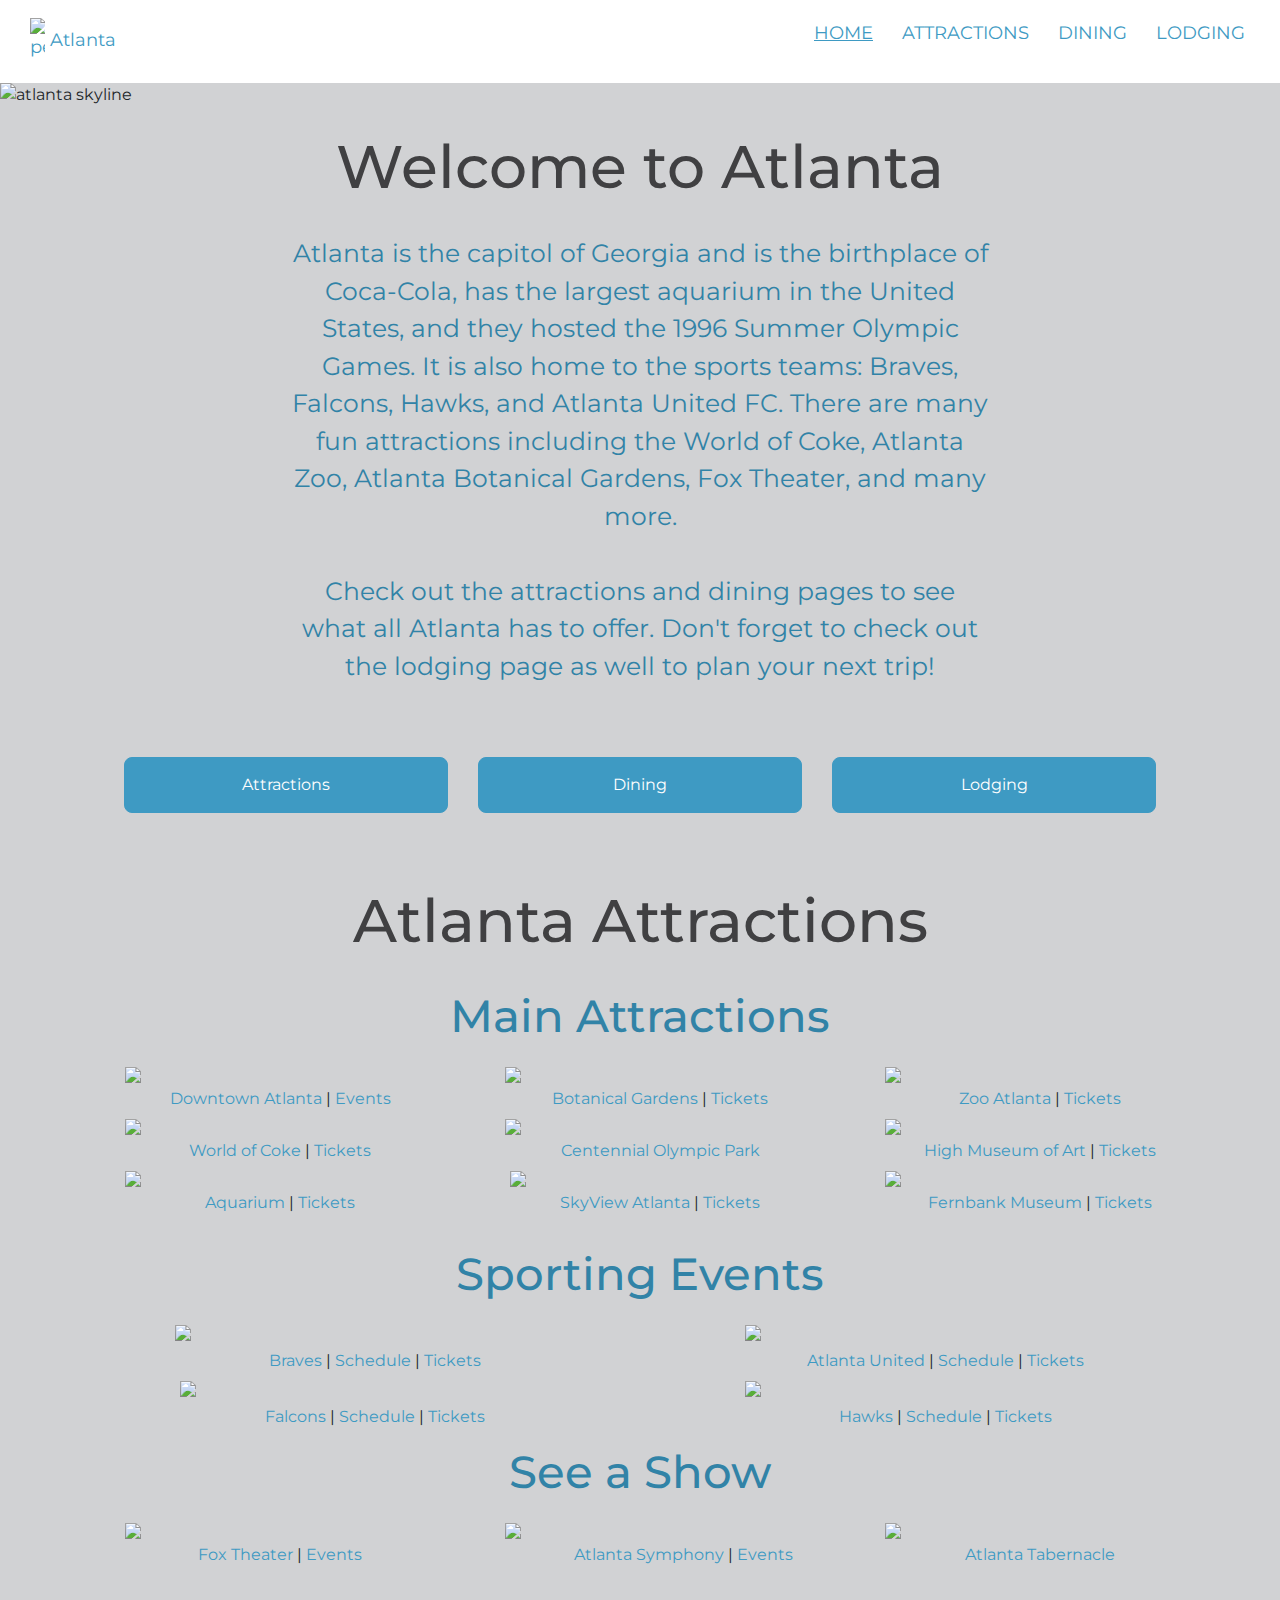
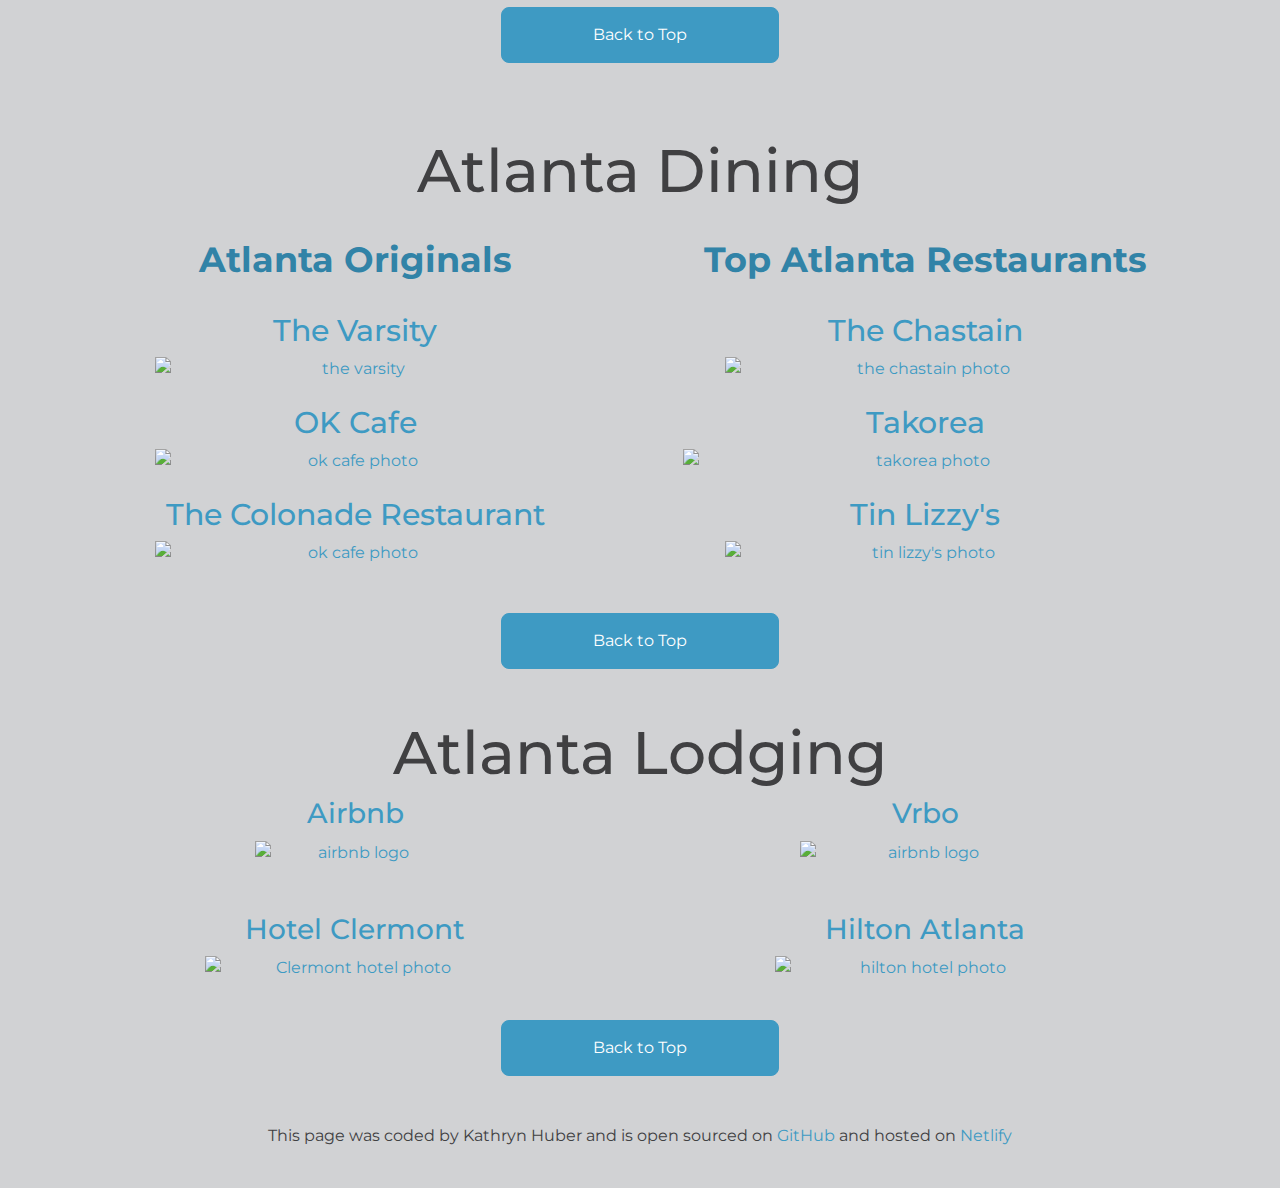
==== commit 146ffe94: "Updated images using shecodes link" ====
--- a/index.html
+++ b/index.html
@@ -28,10 +28,16 @@
   <body>
     <nav class="d-flex justify-content-between">
       <a href="/" class="logo d-none d-md-block" title="Homepage">
-        <img src="/images/peach.png" alt="peach" />Atlanta
+        <img
+          src="https://s3.amazonaws.com/shecodesio-production/uploads/files/000/054/319/original/peach.png?1668714268"
+          alt="peach"
+        />Atlanta
       </a>
       <a href="/" class="logo d-block d-md-none" title="Homepage">
-        <img src="/images/peach.png" alt="peach" />Atlanta
+        <img
+          src="https://s3.amazonaws.com/shecodesio-production/uploads/files/000/054/319/original/peach.png?1668714268"
+          alt="peach"
+        />Atlanta
       </a>
 
       <ul class="pages" id="back-to-top">
@@ -52,7 +58,7 @@
 
     <div class="banner">
       <img
-        src="images/atlanta.png"
+        src="https://s3.amazonaws.com/shecodesio-production/uploads/files/000/054/290/original/atlanta.png?1668707810"
         class="atlanta-skyline"
         alt="atlanta skyline"
       />
@@ -109,7 +115,7 @@
             <ul>
               <li class="mb-2">
                 <img
-                  src="/images/downtown_atl.png"
+                  src="https://s3.amazonaws.com/shecodesio-production/uploads/files/000/054/315/original/downtown_atl.png?1668714144"
                   class="downtown-atl-photo mb-1 d-none d-lg-block"
                 />
                 <a
@@ -128,7 +134,7 @@
               </li>
               <li class="mb-2">
                 <img
-                  src="/images/coke.png"
+                  src="https://s3.amazonaws.com/shecodesio-production/uploads/files/000/054/314/original/coke.png?1668714133"
                   class="world-of-coke-photo mb-1 d-none d-lg-block"
                 />
                 <a
@@ -147,7 +153,7 @@
               </li>
               <li class="mb-2">
                 <img
-                  src="/images/aquarium.png"
+                  src="https://s3.amazonaws.com/shecodesio-production/uploads/files/000/054/341/original/ga-aquarium.png?1668716827"
                   class="aquarium-photo mb-1 d-none d-lg-block"
                 />
                 <a
@@ -171,7 +177,7 @@
             <ul>
               <li class="mb-2">
                 <img
-                  src="/images/garden.png"
+                  src="https://s3.amazonaws.com/shecodesio-production/uploads/files/000/054/313/original/garden.png?1668714111"
                   class="botanical-photo mb-1 d-none d-lg-block"
                 />
                 <a
@@ -190,7 +196,7 @@
               </li>
               <li class="mb-2">
                 <img
-                  src="/images/centenial_olympic_park.png"
+                  src="https://s3.amazonaws.com/shecodesio-production/uploads/files/000/054/308/original/centenial_olympic_park.png?1668714061"
                   class="centennial-photo mb-1 d-none d-lg-block"
                 />
                 <a
@@ -202,7 +208,7 @@
               </li>
               <li class="mb-2">
                 <img
-                  src="/images/atl_skyview.png"
+                  src="https://s3.amazonaws.com/shecodesio-production/uploads/files/000/054/289/original/atl_skyview.png?1668707795"
                   class="skyview-photo mb-1 d-none d-lg-block"
                 />
                 <a
@@ -226,7 +232,7 @@
             <ul>
               <li class="mb-2">
                 <img
-                  src="/images/zoo_atl.png"
+                  src="https://s3.amazonaws.com/shecodesio-production/uploads/files/000/054/307/original/zoo_atl.png?1668714052"
                   class="zoo-photo mb-1 d-none d-lg-block"
                 />
                 <a
@@ -245,7 +251,7 @@
               </li>
               <li class="mb-2">
                 <img
-                  src="/images/high_museum.png"
+                  src="https://s3.amazonaws.com/shecodesio-production/uploads/files/000/054/312/original/high_museum.png?1668714097"
                   class="high-museum-photo mb-1 d-none d-lg-block"
                 />
                 <a
@@ -264,7 +270,7 @@
               </li>
               <li class="mb-2">
                 <img
-                  src="/images/fernbank.png"
+                  src="https://s3.amazonaws.com/shecodesio-production/uploads/files/000/054/311/original/fernbank.png?1668714088"
                   class="fernbank-museum-photo mb-1 d-none d-lg-block"
                 />
                 <a
@@ -293,7 +299,7 @@
             <ul>
               <li class="mb-2">
                 <img
-                  src="/images/braves.png"
+                  src="https://s3.amazonaws.com/shecodesio-production/uploads/files/000/054/310/original/braves.png?1668714078"
                   class="braves-stadium-photo mb-2 d-none d-lg-block"
                 />
 
@@ -320,7 +326,7 @@
               </li>
               <li class="mb-2">
                 <img
-                  src="/images/mercedes_benz.png"
+                  src="https://s3.amazonaws.com/shecodesio-production/uploads/files/000/054/328/original/falcons.png?1668715566"
                   class="falcons-stadium-photo mb-2 d-none d-lg-block"
                 />
 
@@ -352,7 +358,7 @@
             <ul>
               <li class="mb-2">
                 <img
-                  src="/images/atlanta_united.png"
+                  src="https://s3.amazonaws.com/shecodesio-production/uploads/files/000/054/330/original/atl-united.png?1668715662"
                   class="atlanta-united-stadium-photo mb-2 d-none d-lg-block"
                 />
 
@@ -379,7 +385,7 @@
               </li>
               <li class="mb-2">
                 <img
-                  src="/images/state_farm.png"
+                  src="https://s3.amazonaws.com/shecodesio-production/uploads/files/000/054/309/original/state_farm.png?1668714070"
                   class="hawks-stadium-photo mb-2 d-none d-lg-block"
                 />
                 <a
@@ -415,7 +421,7 @@
             <ul>
               <li class="mb-2">
                 <img
-                  src="/images/fox_theater.png"
+                  src="https://s3.amazonaws.com/shecodesio-production/uploads/files/000/054/306/original/fox_theater.png?1668714042"
                   class="fox-theater-photo mb-1 d-none d-lg-block"
                 />
                 <a
@@ -438,7 +444,7 @@
             <ul>
               <li class="mb-2">
                 <img
-                  src="/images/atl_symphony.png"
+                  src="https://s3.amazonaws.com/shecodesio-production/uploads/files/000/054/331/original/atl-symphony.png?1668715845"
                   class="atl-symphony-photo mb-1 d-none d-lg-block"
                 />
                 <a
@@ -463,7 +469,7 @@
             <ul>
               <li class="mb-2">
                 <img
-                  src="/images/tabernacle.png"
+                  src="https://s3.amazonaws.com/shecodesio-production/uploads/files/000/054/305/original/tabernacle.png?1668714022"
                   class="tabernacle-photo mb-1 d-none d-lg-block"
                 />
                 <a
@@ -510,7 +516,7 @@
               target="_blank"
             >
               <img
-                src="/images/the_varsity.png"
+                src="https://s3.amazonaws.com/shecodesio-production/uploads/files/000/054/335/original/varsity.png?1668716449"
                 alt="the varsity"
                 class="varsity-photo mb-4 d-none d-lg-block"
             /></a>
@@ -531,7 +537,7 @@
               target="_blank"
             >
               <img
-                src="/images/ok_cafe.png"
+                src="https://s3.amazonaws.com/shecodesio-production/uploads/files/000/054/337/original/ok-cafe.png?1668716476"
                 alt="ok cafe photo"
                 class="ok-cafe-photo mb-4 d-none d-lg-block"
               />
@@ -552,7 +558,7 @@
               target="_blank"
             >
               <img
-                src="/images/colonade.png"
+                src="https://s3.amazonaws.com/shecodesio-production/uploads/files/000/054/338/original/colonade.png?1668716491"
                 alt="ok cafe photo"
                 class="colonade-photo mb-4 d-none d-lg-block"
               />
@@ -577,7 +583,7 @@
               target="_blank"
             >
               <img
-                src="images/the_chastain.png"
+                src="https://s3.amazonaws.com/shecodesio-production/uploads/files/000/054/336/original/chastain.png?1668716465"
                 alt="the chastain photo"
                 class="the-chastain-photo mb-4 d-none d-lg-block"
               />
@@ -599,7 +605,7 @@
               target="_blank"
             >
               <img
-                src="images/takorea.png"
+                src="https://s3.amazonaws.com/shecodesio-production/uploads/files/000/054/304/original/takorea.png?1668714012"
                 alt="takorea photo"
                 class="takorea-photo mb-4 d-none d-lg-block"
               />
@@ -620,7 +626,7 @@
               target="_blank"
             >
               <img
-                src="images/tin_lizzys.png"
+                src="https://s3.amazonaws.com/shecodesio-production/uploads/files/000/054/333/original/tin-lizzys.png?1668716207"
                 alt="tin lizzy's photo"
                 class="tin-lizzys-photo mb-4 d-none d-lg-block"
               />
@@ -654,7 +660,7 @@
               target="_blank"
             >
               <img
-                src="/images/airbnb.png"
+                src="https://s3.amazonaws.com/shecodesio-production/uploads/files/000/054/318/original/airbnb.png?1668714178"
                 alt="airbnb logo"
                 class="airbnb-photo mb-5 d-none d-lg-block"
               />
@@ -675,7 +681,7 @@
               target="_blank"
             >
               <img
-                src="/images/vrbo.png"
+                src="https://s3.amazonaws.com/shecodesio-production/uploads/files/000/054/317/original/vrbo.png?1668714169"
                 alt="airbnb logo"
                 class="vrbo-photo mb-5 d-none d-lg-block"
               />
@@ -698,7 +704,7 @@
               target="_blank"
             >
               <img
-                src="/images/hotel_clermont.png"
+                src="https://s3.amazonaws.com/shecodesio-production/uploads/files/000/054/316/original/hotel_clermont.png?1668714157"
                 alt="Clermont hotel photo"
                 class="clermont-photo mb-3 d-none d-lg-block"
               />
@@ -719,7 +725,7 @@
               target="_blank"
             >
               <img
-                src="/images/hilton.png"
+                src="https://s3.amazonaws.com/shecodesio-production/uploads/files/000/054/291/original/hilton.png?1668707824"
                 alt="hilton hotel photo"
                 class="hilton-photo mb-3 d-none d-lg-block"
               />
